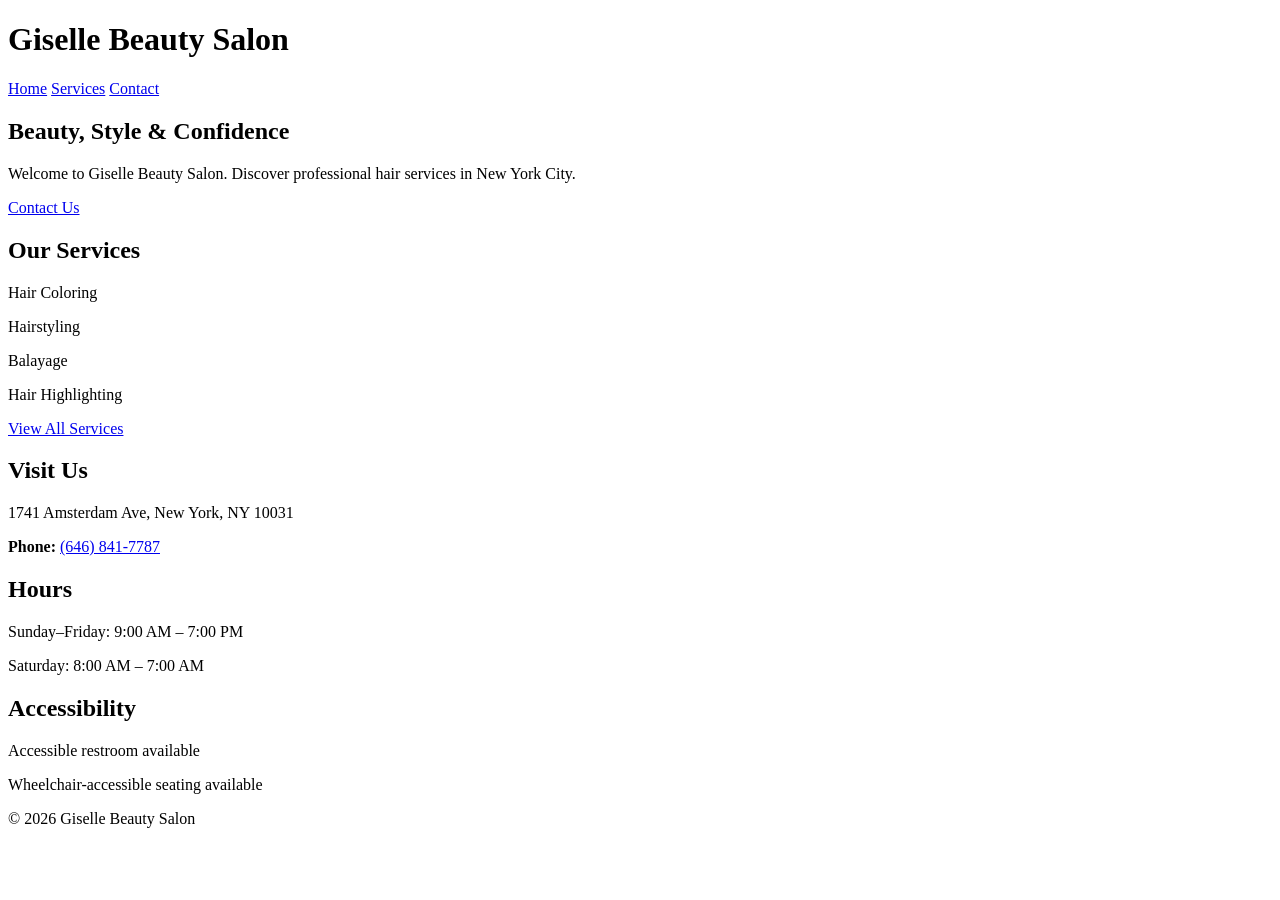
==== index.html @ 6350a42b "Add initial HTML structure for Giselle Beauty Salon" ====
<!DOCTYPE html>
<html lang="en">
<head>
  <meta charset="UTF-8">
  <meta name="viewport" content="width=device-width, initial-scale=1.0">
  <title>Giselle Beauty Salon | New York</title>
</head>

<body>

  <header>
    <h1>Giselle Beauty Salon</h1>

    <nav>
      <a href="index.html">Home</a>
      <a href="services.html">Services</a>
      <a href="contact.html">Contact</a>
    </nav>
  </header>

  <main>

    <section>
      <h2>Beauty, Style & Confidence</h2>
      <p>
        Welcome to Giselle Beauty Salon.
        Discover professional hair services in New York City.
      </p>

      <a href="contact.html">Contact Us</a>
    </section>

    <section>
      <h2>Our Services</h2>

      <p>Hair Coloring</p>
      <p>Hairstyling</p>
      <p>Balayage</p>
      <p>Hair Highlighting</p>

      <a href="services.html">View All Services</a>
    </section>

    <section>
      <h2>Visit Us</h2>

      <p>1741 Amsterdam Ave, New York, NY 10031</p>

      <p>
        <strong>Phone:</strong>
        <a href="tel:+16468417787">(646) 841-7787</a>
      </p>
    </section>

    <section>
      <h2>Hours</h2>

      <p>Sunday–Friday: 9:00 AM – 7:00 PM</p>
      <p>Saturday: 8:00 AM – 7:00 AM</p>
    </section>

    <section>
      <h2>Accessibility</h2>

      <p>Accessible restroom available</p>
      <p>Wheelchair-accessible seating available</p>
    </section>

  </main>

  <footer>
    <p>© 2026 Giselle Beauty Salon</p>
  </footer>

</body>
</html>
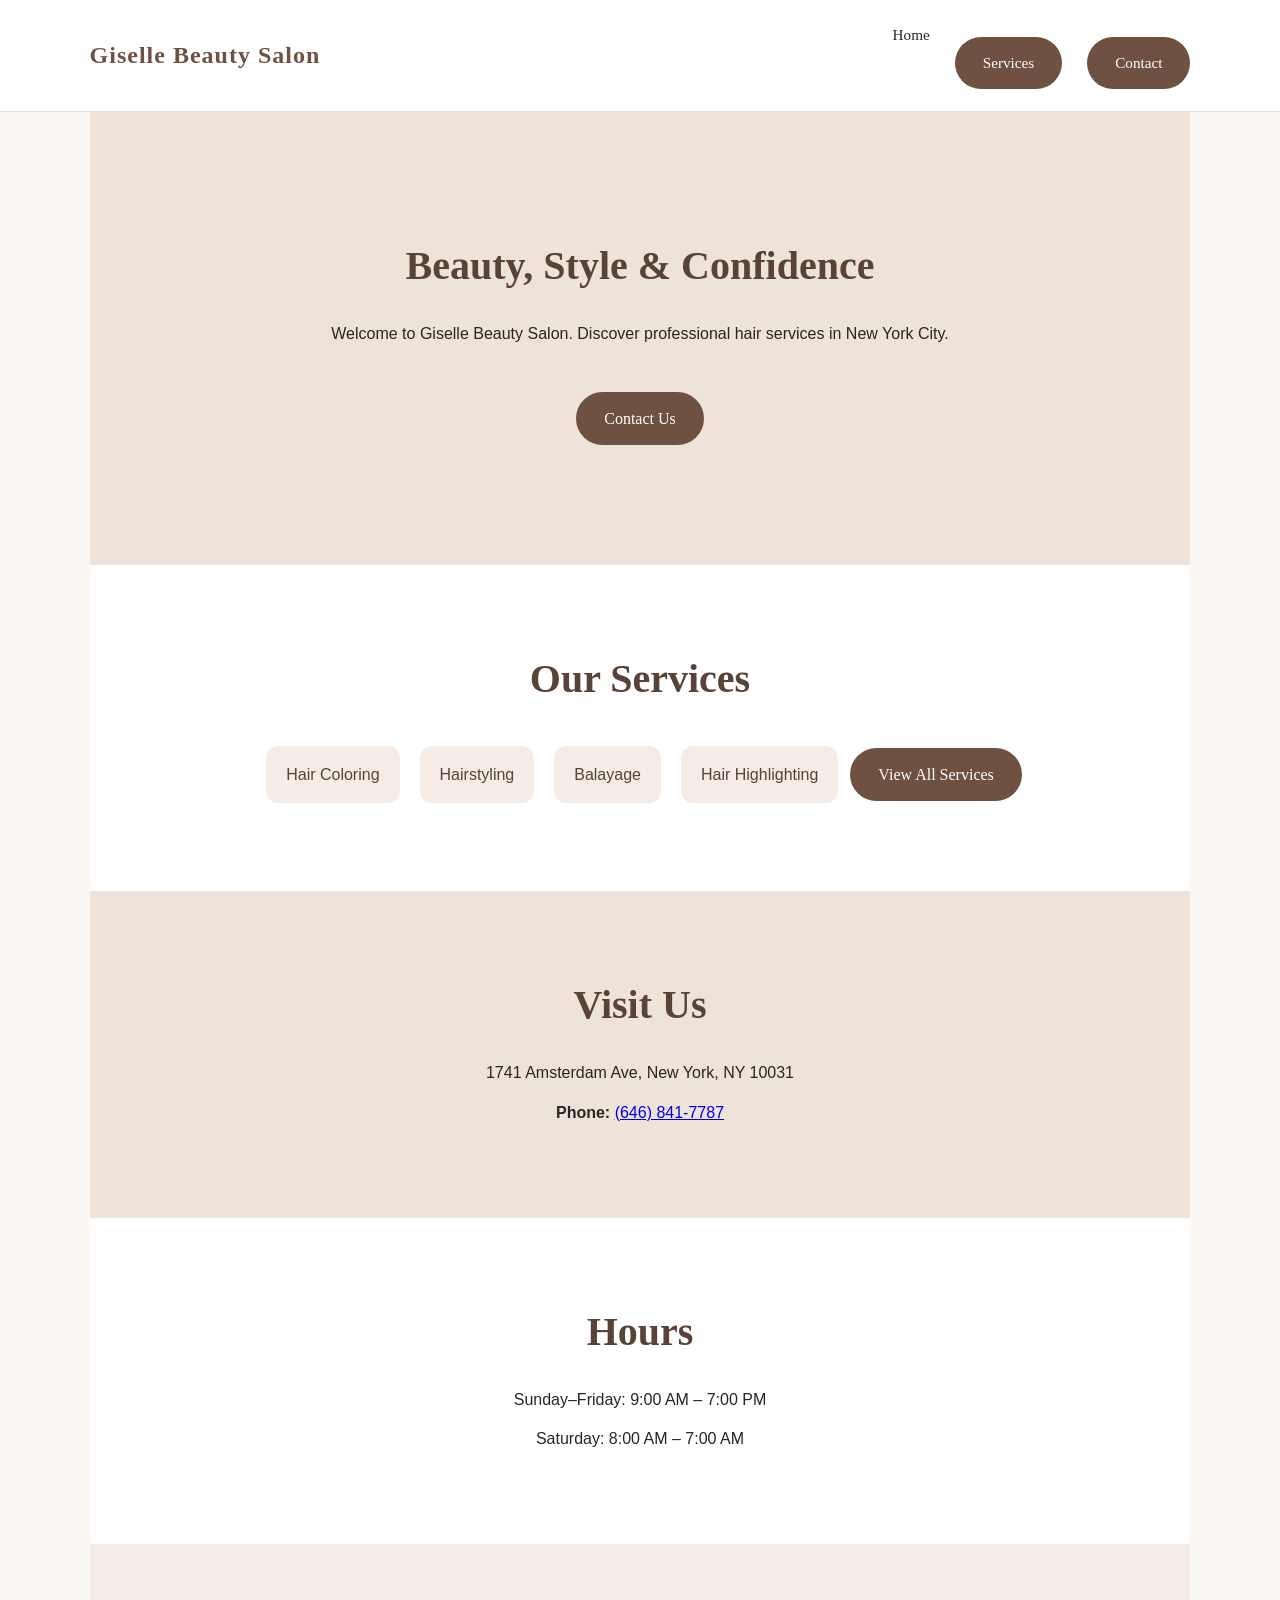
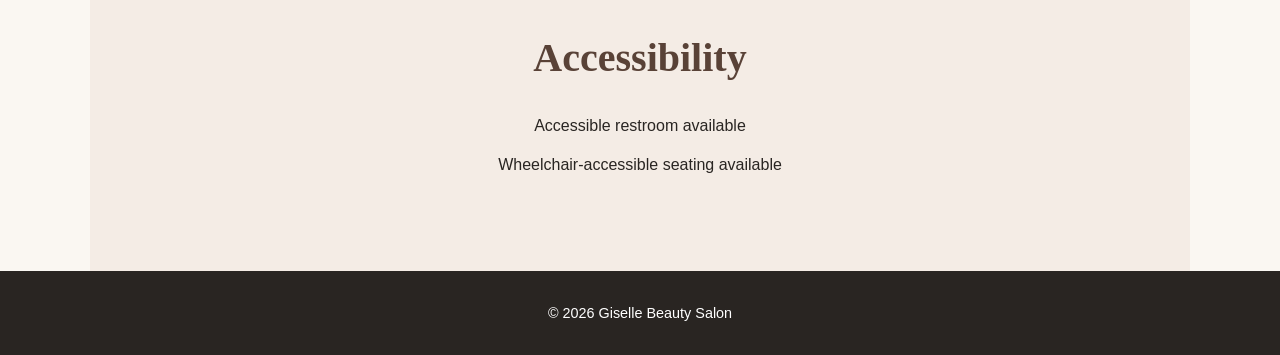
==== commit 0afa1044: "Add stylesheet link to index.html" ====
--- a/index.html
+++ b/index.html
@@ -4,6 +4,7 @@
   <meta charset="UTF-8">
   <meta name="viewport" content="width=device-width, initial-scale=1.0">
   <title>Giselle Beauty Salon | New York</title>
+  <link rel="stylesheet" href="style.css">
 </head>
 
 <body>
--- a/style.css
+++ b/style.css
@@ -0,0 +1,178 @@
+/* Giselle Beauty Salon - Main Design */
+
+* {
+  margin: 0;
+  padding: 0;
+  box-sizing: border-box;
+}
+
+html {
+  scroll-behavior: smooth;
+}
+
+body {
+  font-family: Georgia, "Times New Roman", serif;
+  background: #faf7f2;
+  color: #292522;
+  line-height: 1.7;
+}
+
+header {
+  background: #ffffff;
+  padding: 22px 7%;
+  display: flex;
+  justify-content: space-between;
+  align-items: center;
+  border-bottom: 1px solid #e8ded4;
+  position: sticky;
+  top: 0;
+  z-index: 100;
+}
+
+header h1 {
+  font-size: 1.5rem;
+  letter-spacing: 1px;
+  color: #6f5142;
+}
+
+nav {
+  display: flex;
+  gap: 25px;
+}
+
+nav a {
+  text-decoration: none;
+  color: #292522;
+  font-size: 0.95rem;
+  transition: 0.3s;
+}
+
+nav a:hover {
+  color: #9a6f52;
+}
+
+main {
+  max-width: 1100px;
+  margin: auto;
+}
+
+main section {
+  padding: 80px 7%;
+  text-align: center;
+}
+
+main section:first-child {
+  padding: 120px 7%;
+  background: #eee3d8;
+}
+
+h2 {
+  font-size: 2.5rem;
+  margin-bottom: 20px;
+  color: #594237;
+}
+
+p {
+  font-family: Arial, sans-serif;
+  font-size: 1rem;
+  margin-bottom: 12px;
+}
+
+section:first-child p {
+  max-width: 650px;
+  margin: 0 auto 30px;
+}
+
+a[href="contact.html"],
+a[href="services.html"] {
+  display: inline-block;
+  margin-top: 15px;
+  padding: 13px 28px;
+  background: #6f5142;
+  color: #ffffff;
+  text-decoration: none;
+  border-radius: 30px;
+  transition: 0.3s;
+}
+
+a[href="contact.html"]:hover,
+a[href="services.html"]:hover {
+  background: #9a6f52;
+  transform: translateY(-2px);
+}
+
+main section:nth-child(2) {
+  background: #ffffff;
+}
+
+main section:nth-child(2) p {
+  display: inline-block;
+  margin: 8px;
+  padding: 15px 20px;
+  background: #f4ece5;
+  border-radius: 12px;
+  color: #594237;
+}
+
+main section:nth-child(3) {
+  background: #eee3d8;
+}
+
+main section:nth-child(4) {
+  background: #ffffff;
+}
+
+main section:nth-child(5) {
+  background: #f4ece5;
+}
+
+footer {
+  background: #292522;
+  color: #ffffff;
+  text-align: center;
+  padding: 30px 7%;
+}
+
+footer p {
+  margin: 0;
+  font-size: 0.9rem;
+}
+
+/* Mobile phone design */
+
+@media (max-width: 700px) {
+
+  header {
+    flex-direction: column;
+    gap: 15px;
+    padding: 18px 5%;
+  }
+
+  header h1 {
+    font-size: 1.3rem;
+  }
+
+  nav {
+    gap: 15px;
+  }
+
+  nav a {
+    font-size: 0.85rem;
+  }
+
+  main section {
+    padding: 60px 6%;
+  }
+
+  main section:first-child {
+    padding: 90px 6%;
+  }
+
+  h2 {
+    font-size: 2rem;
+  }
+
+  p {
+    font-size: 0.95rem;
+  }
+}
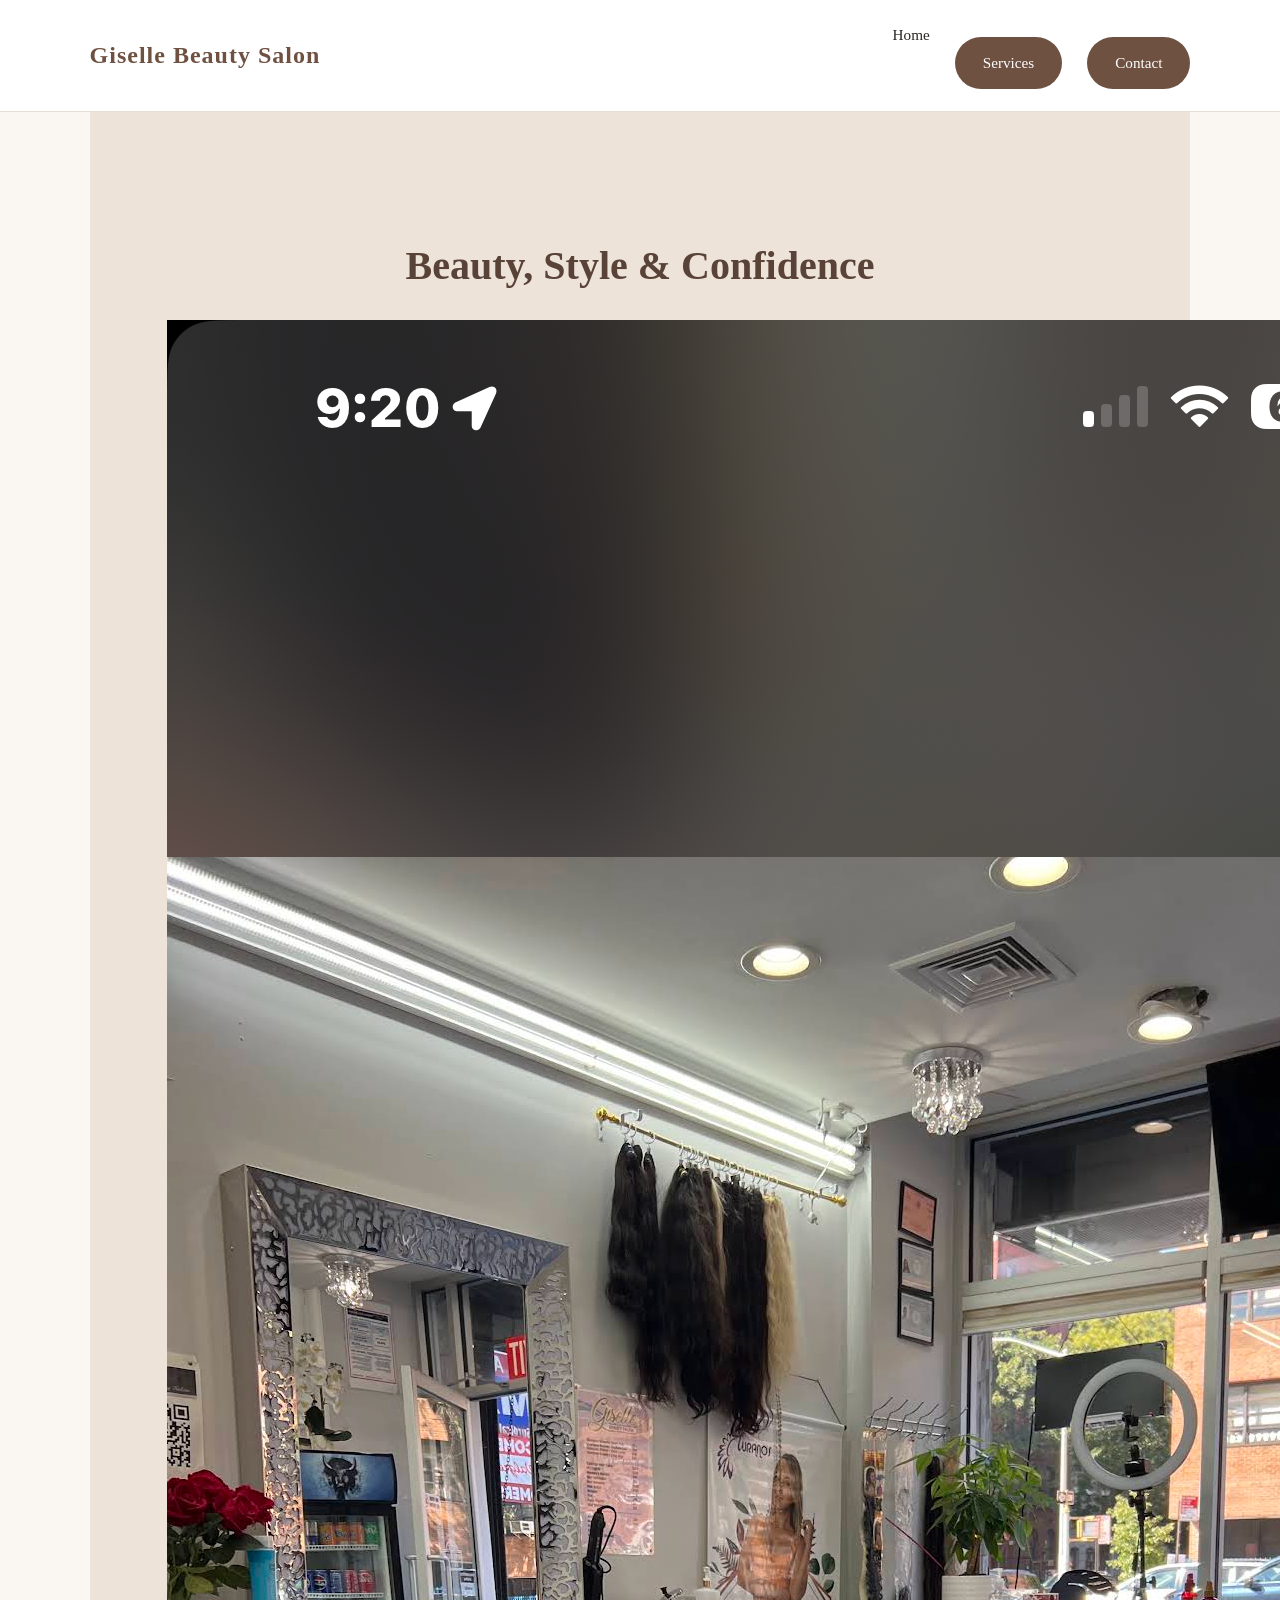
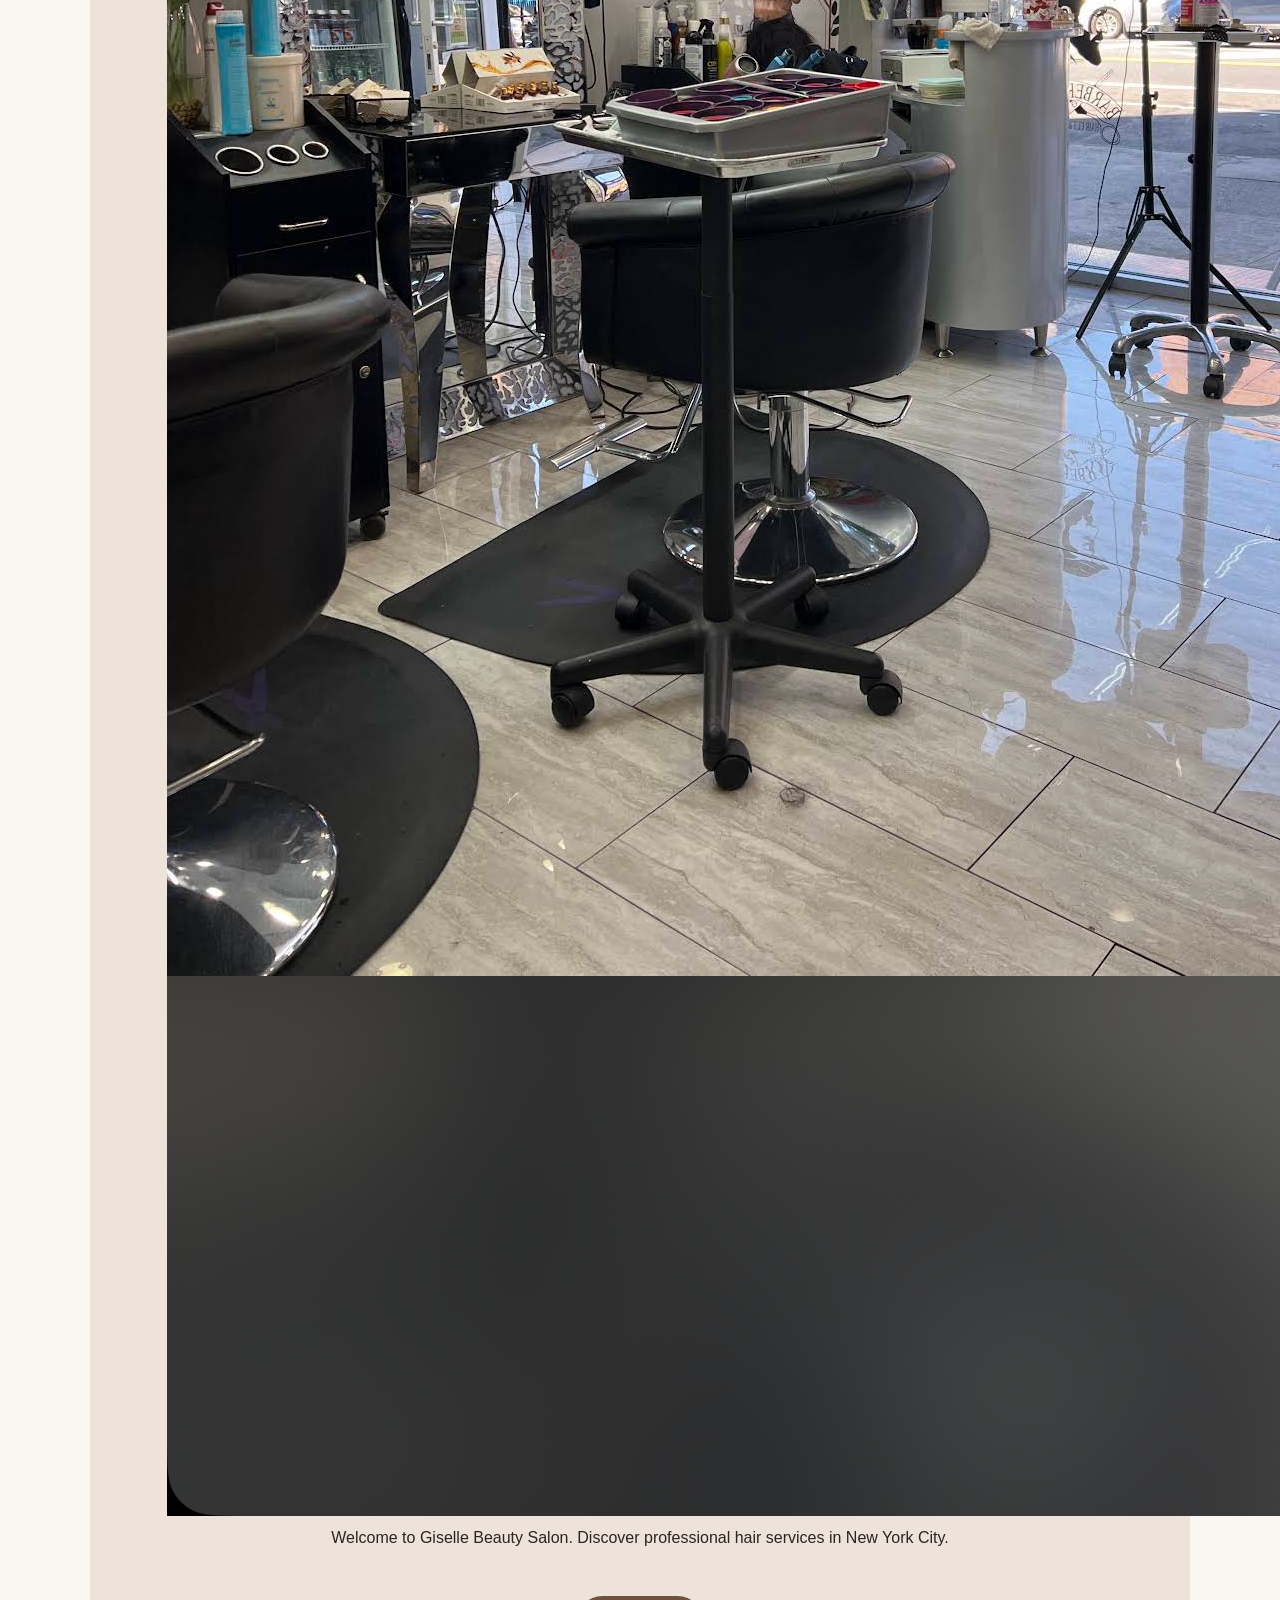
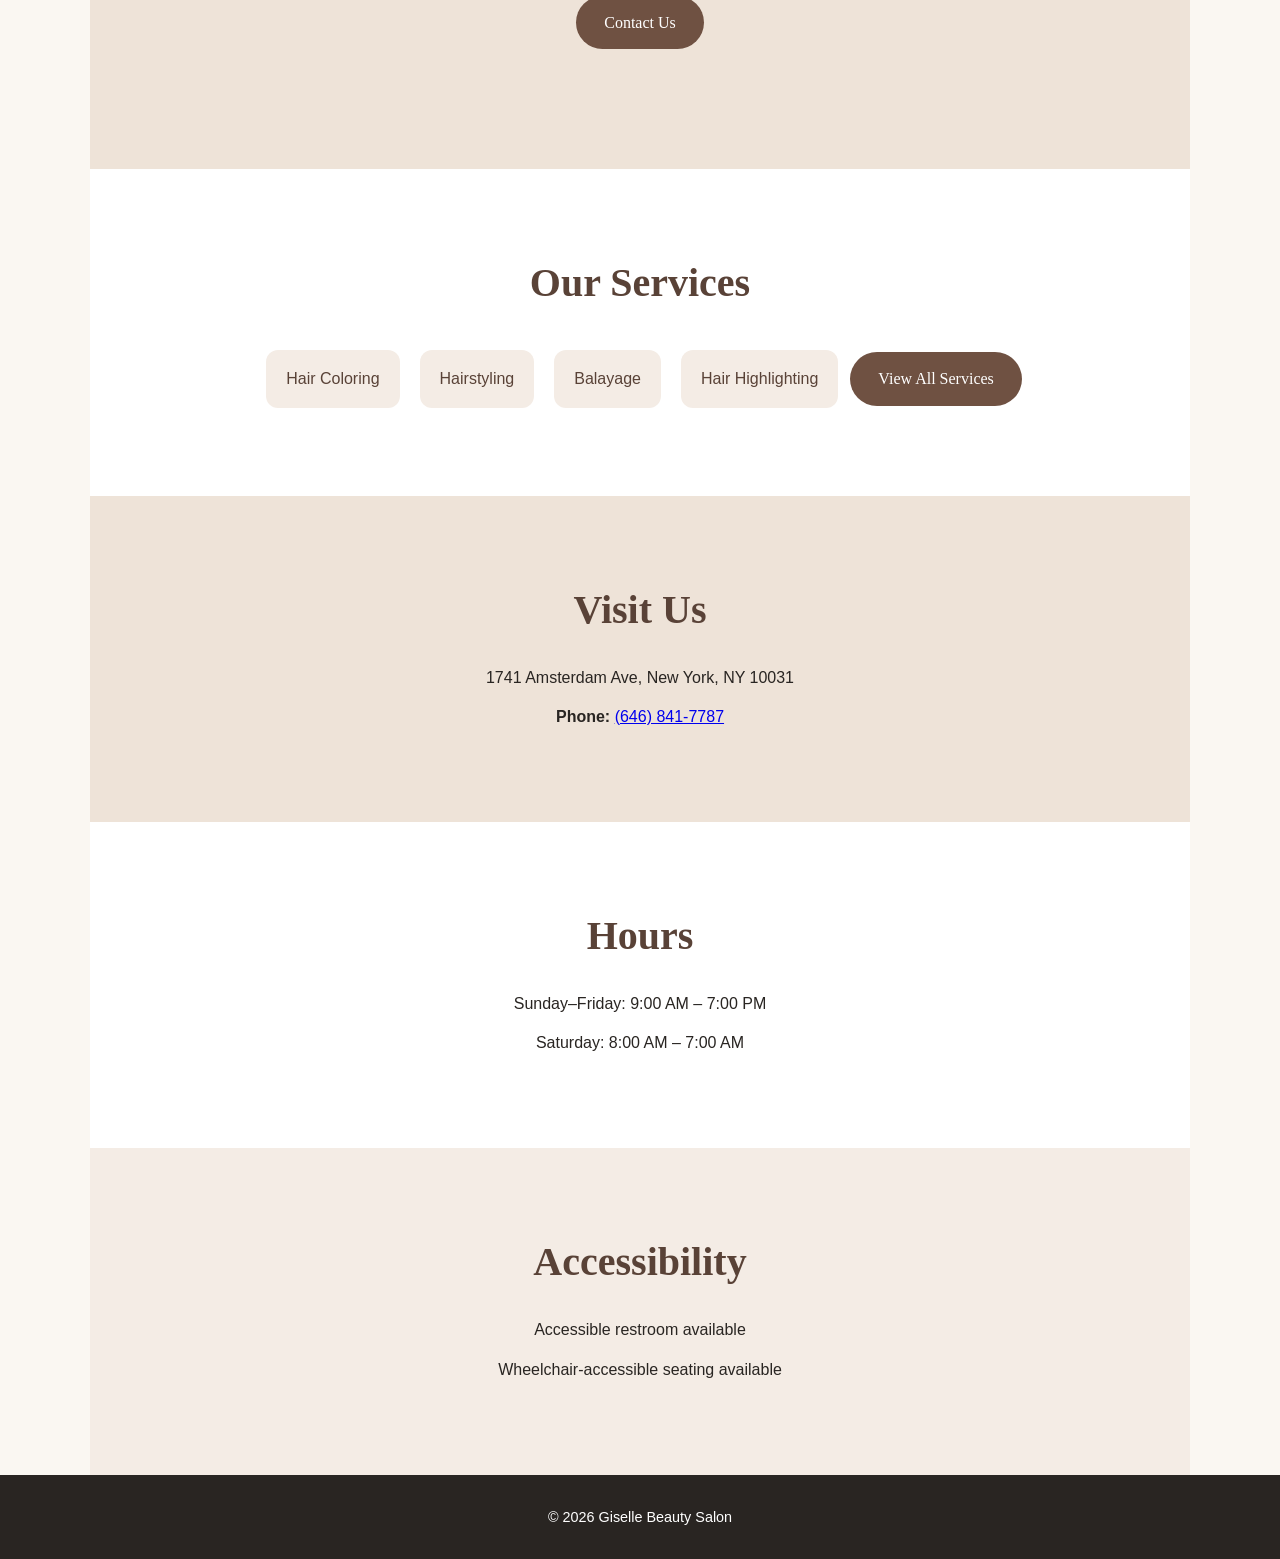
==== commit 6be40c3f: "Update index.html" ====
--- a/index.html
+++ b/index.html
@@ -23,6 +23,7 @@
 
     <section>
       <h2>Beauty, Style & Confidence</h2>
+      <img src="IMG_7298.png" alt="Giselle Beauty Salon">
       <p>
         Welcome to Giselle Beauty Salon.
         Discover professional hair services in New York City.
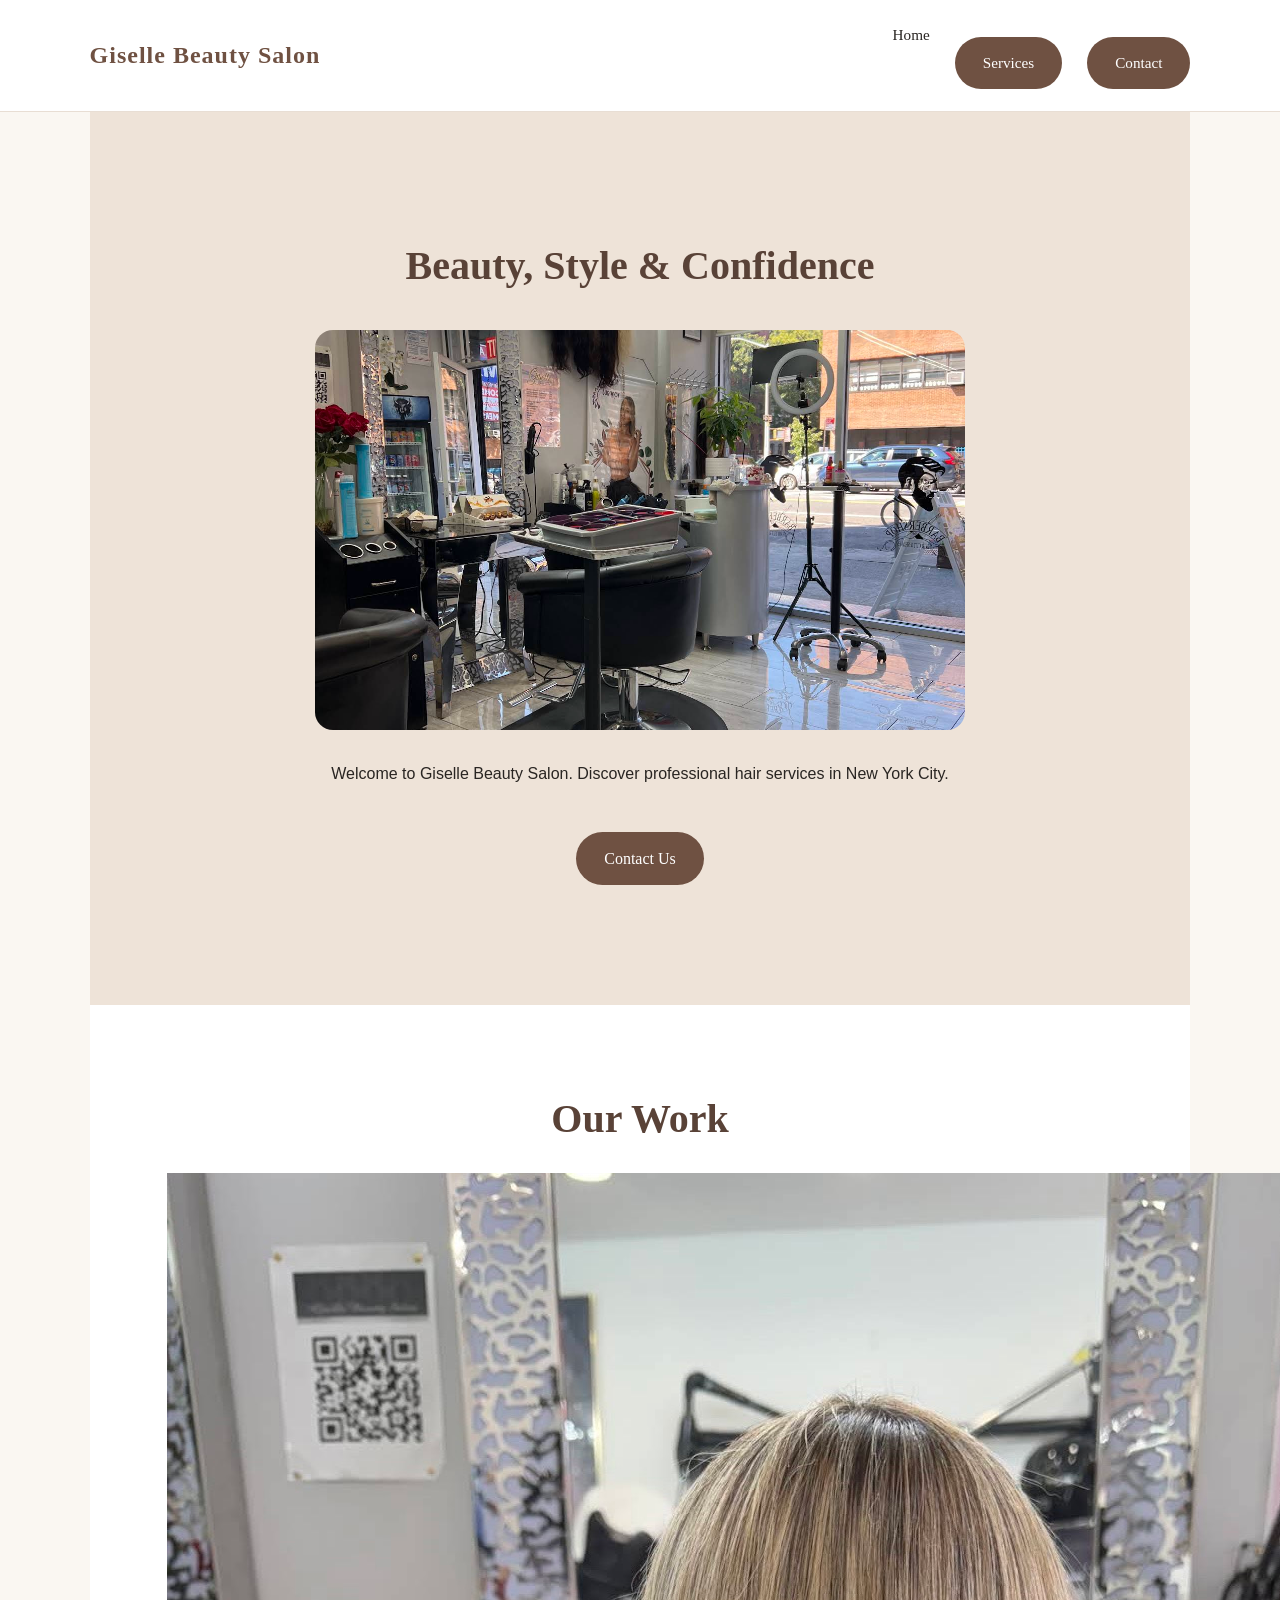
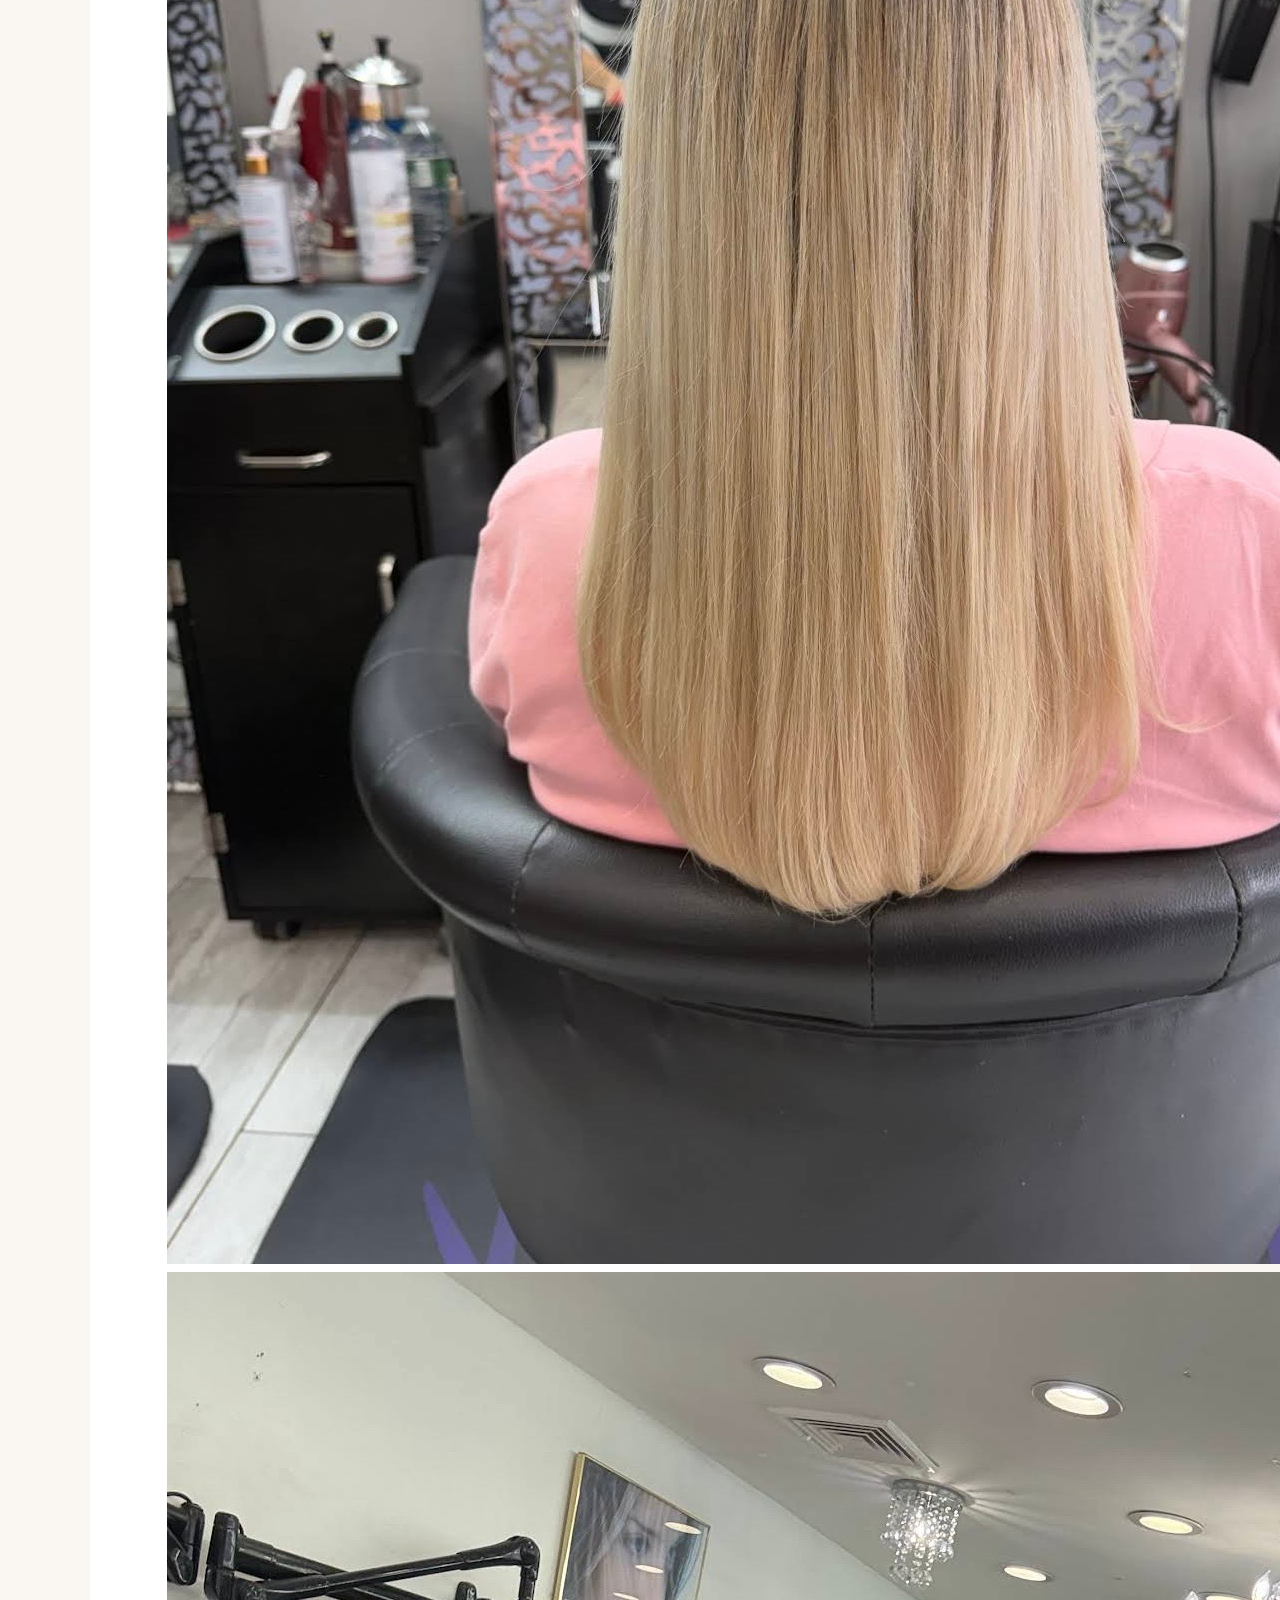
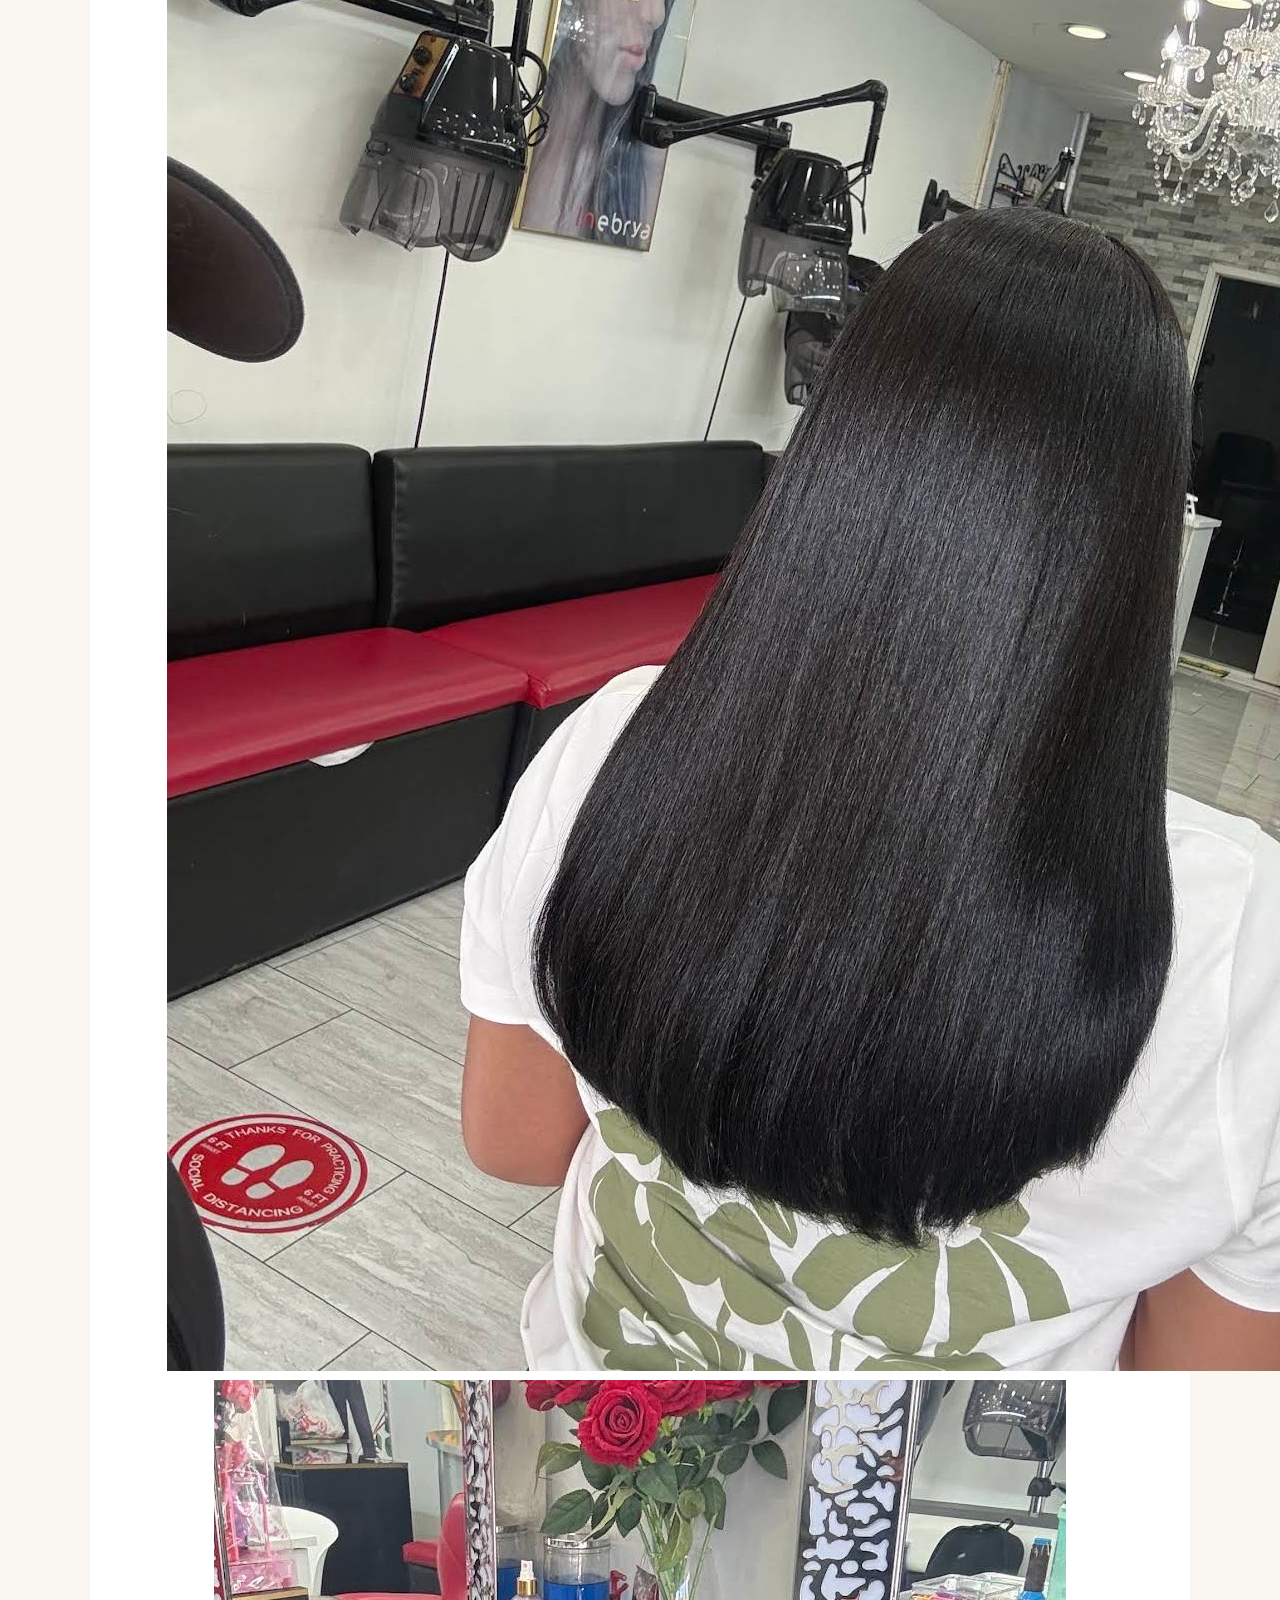
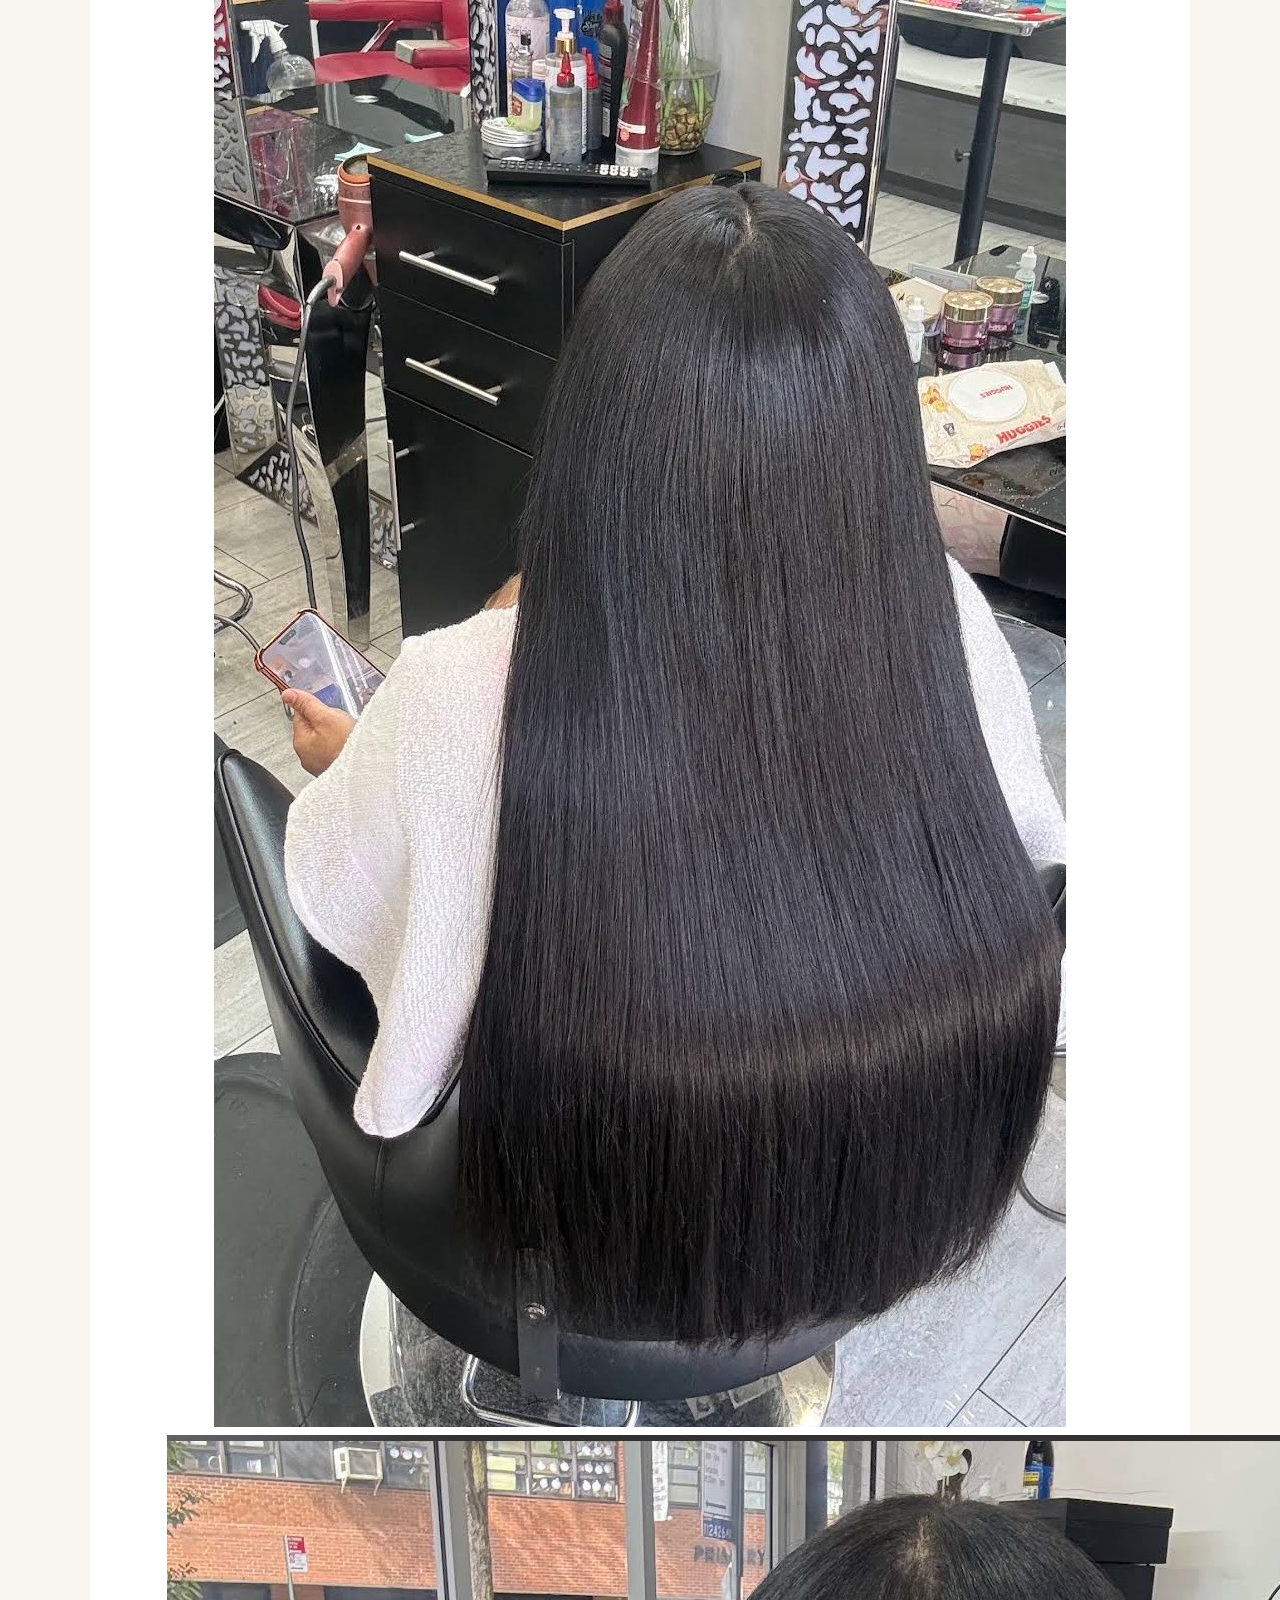
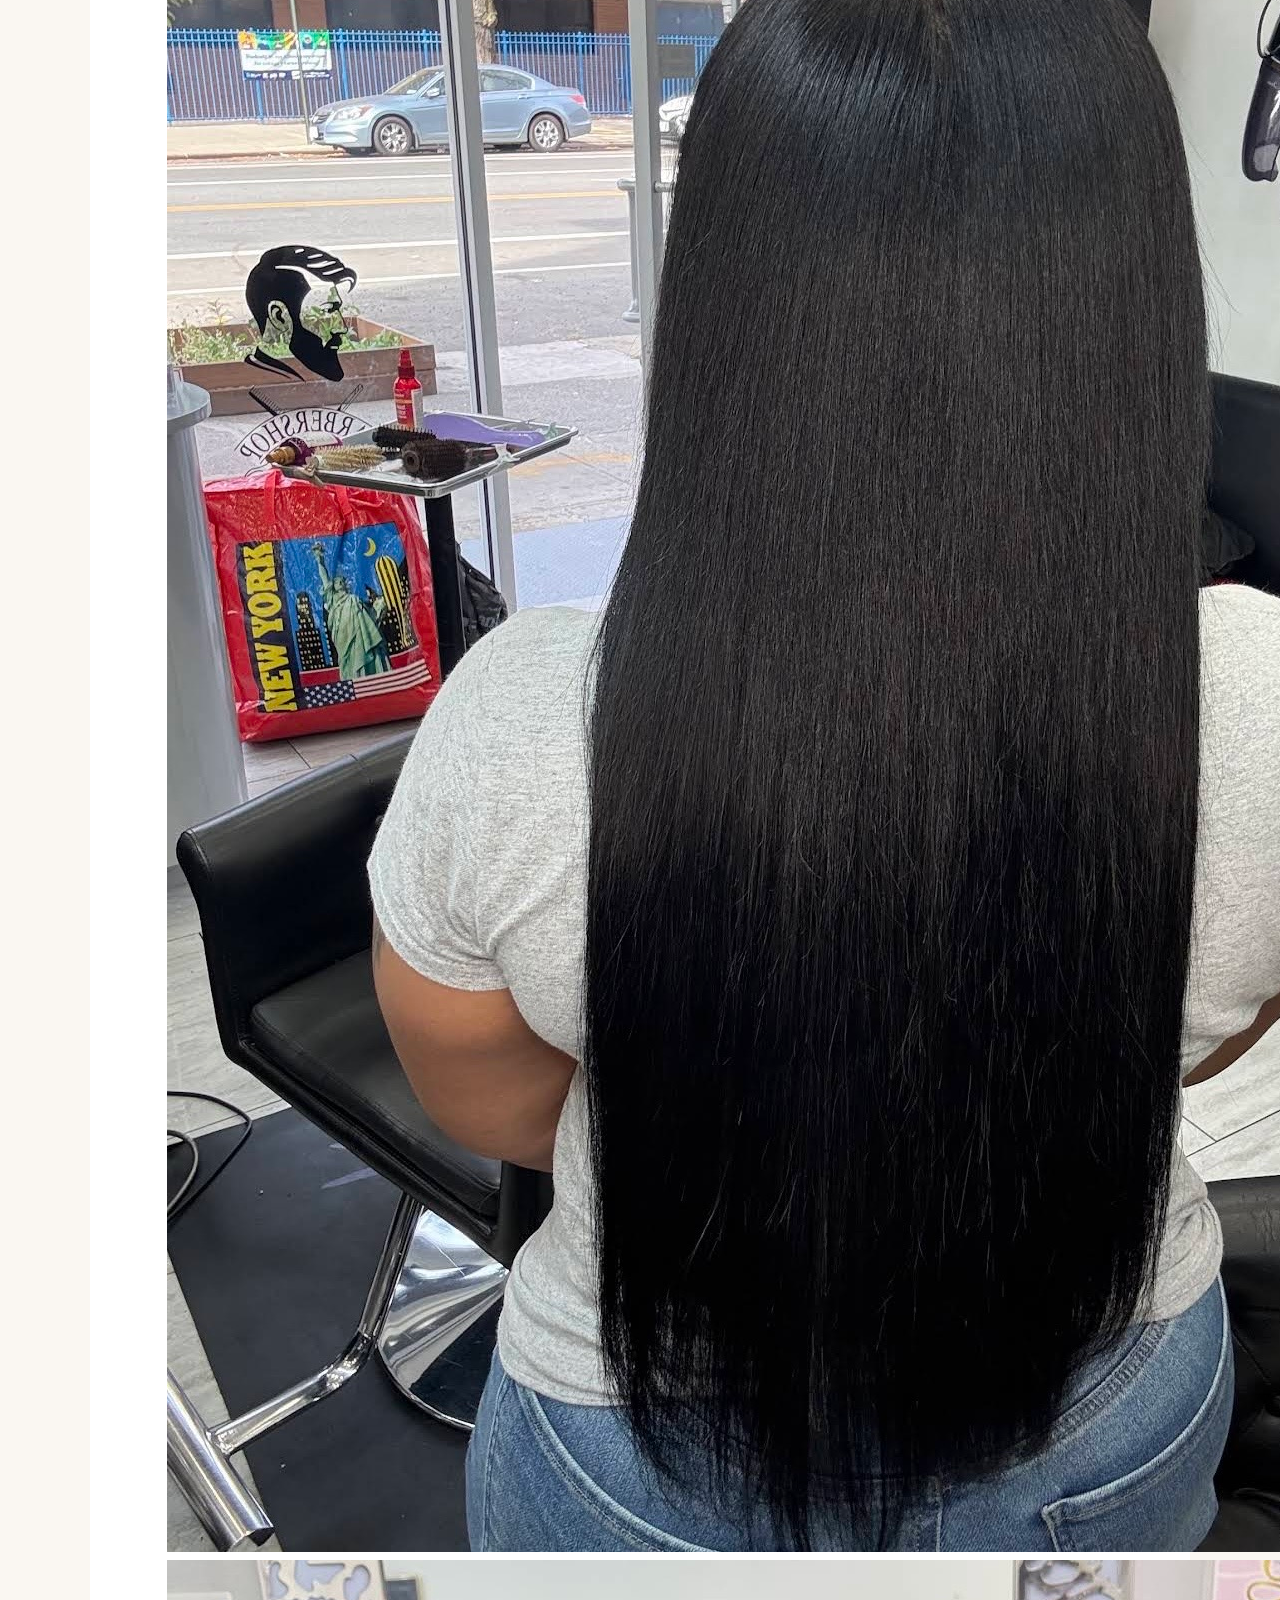
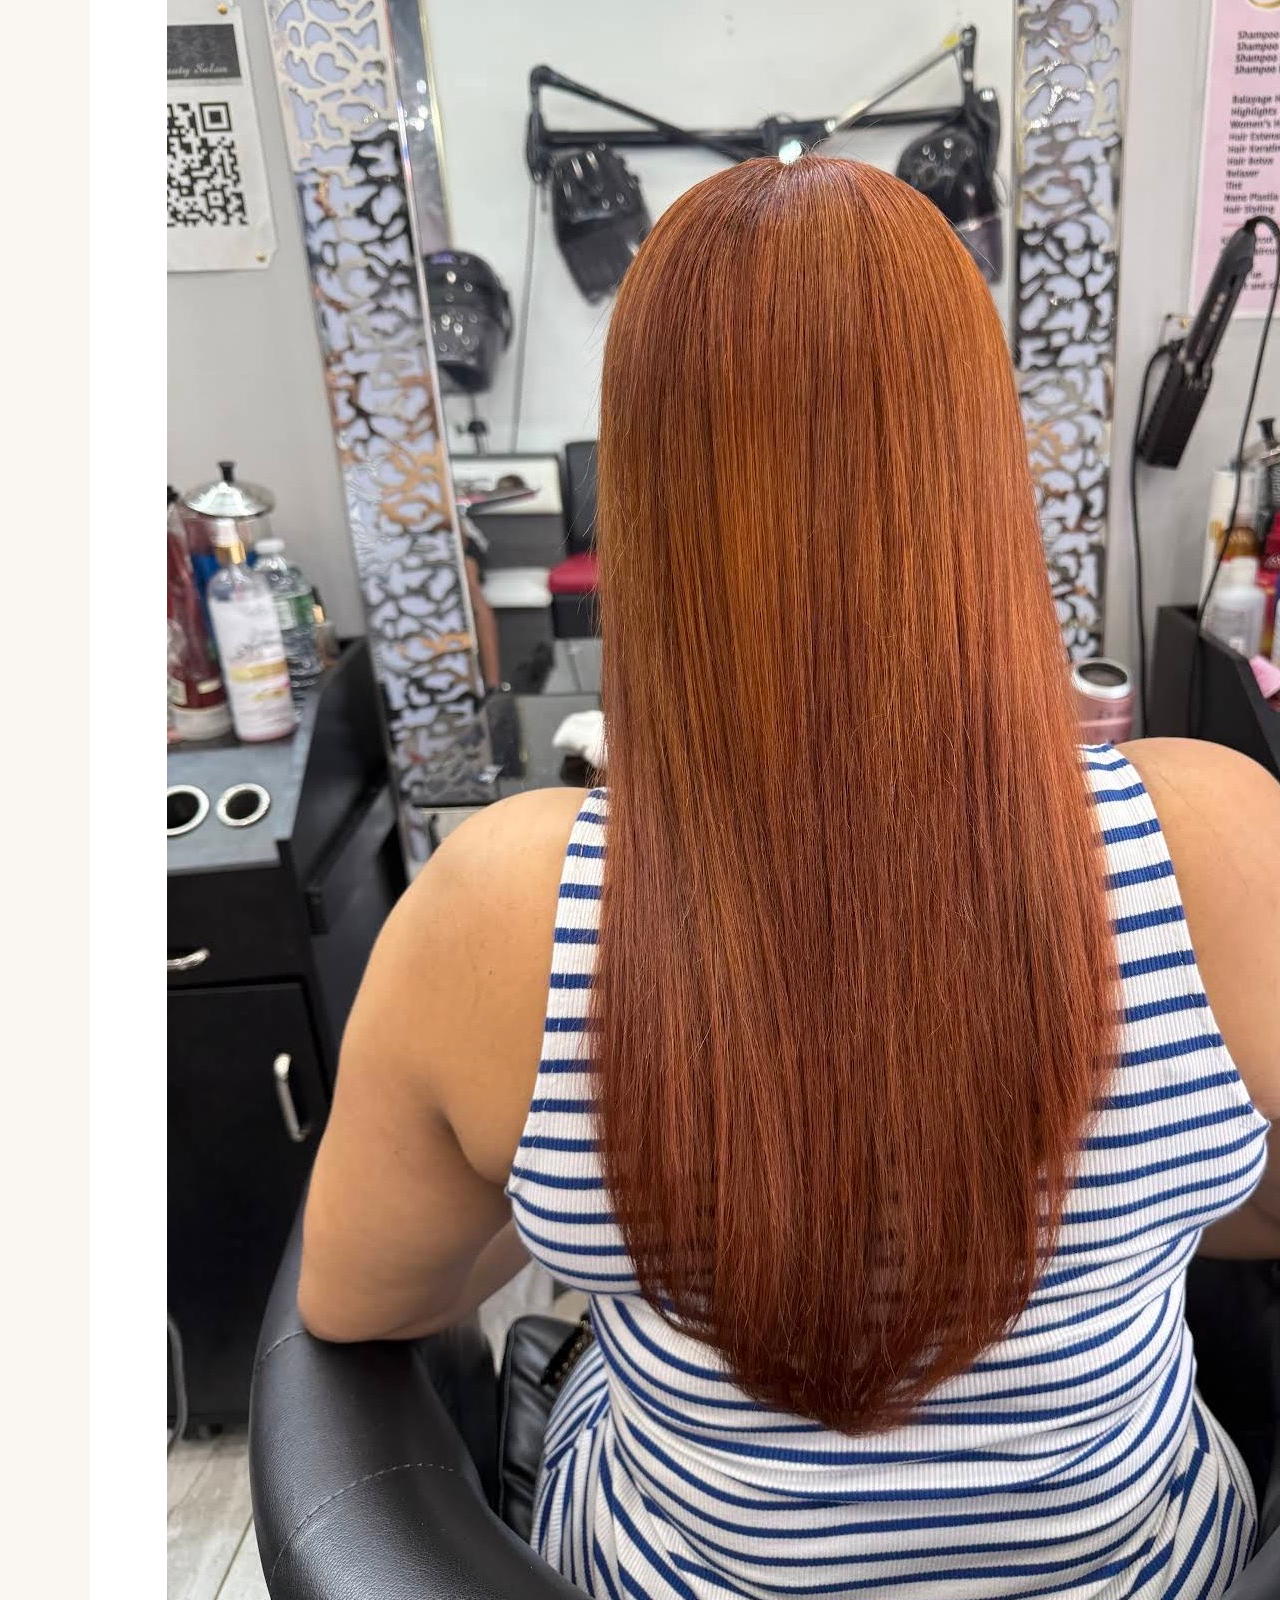
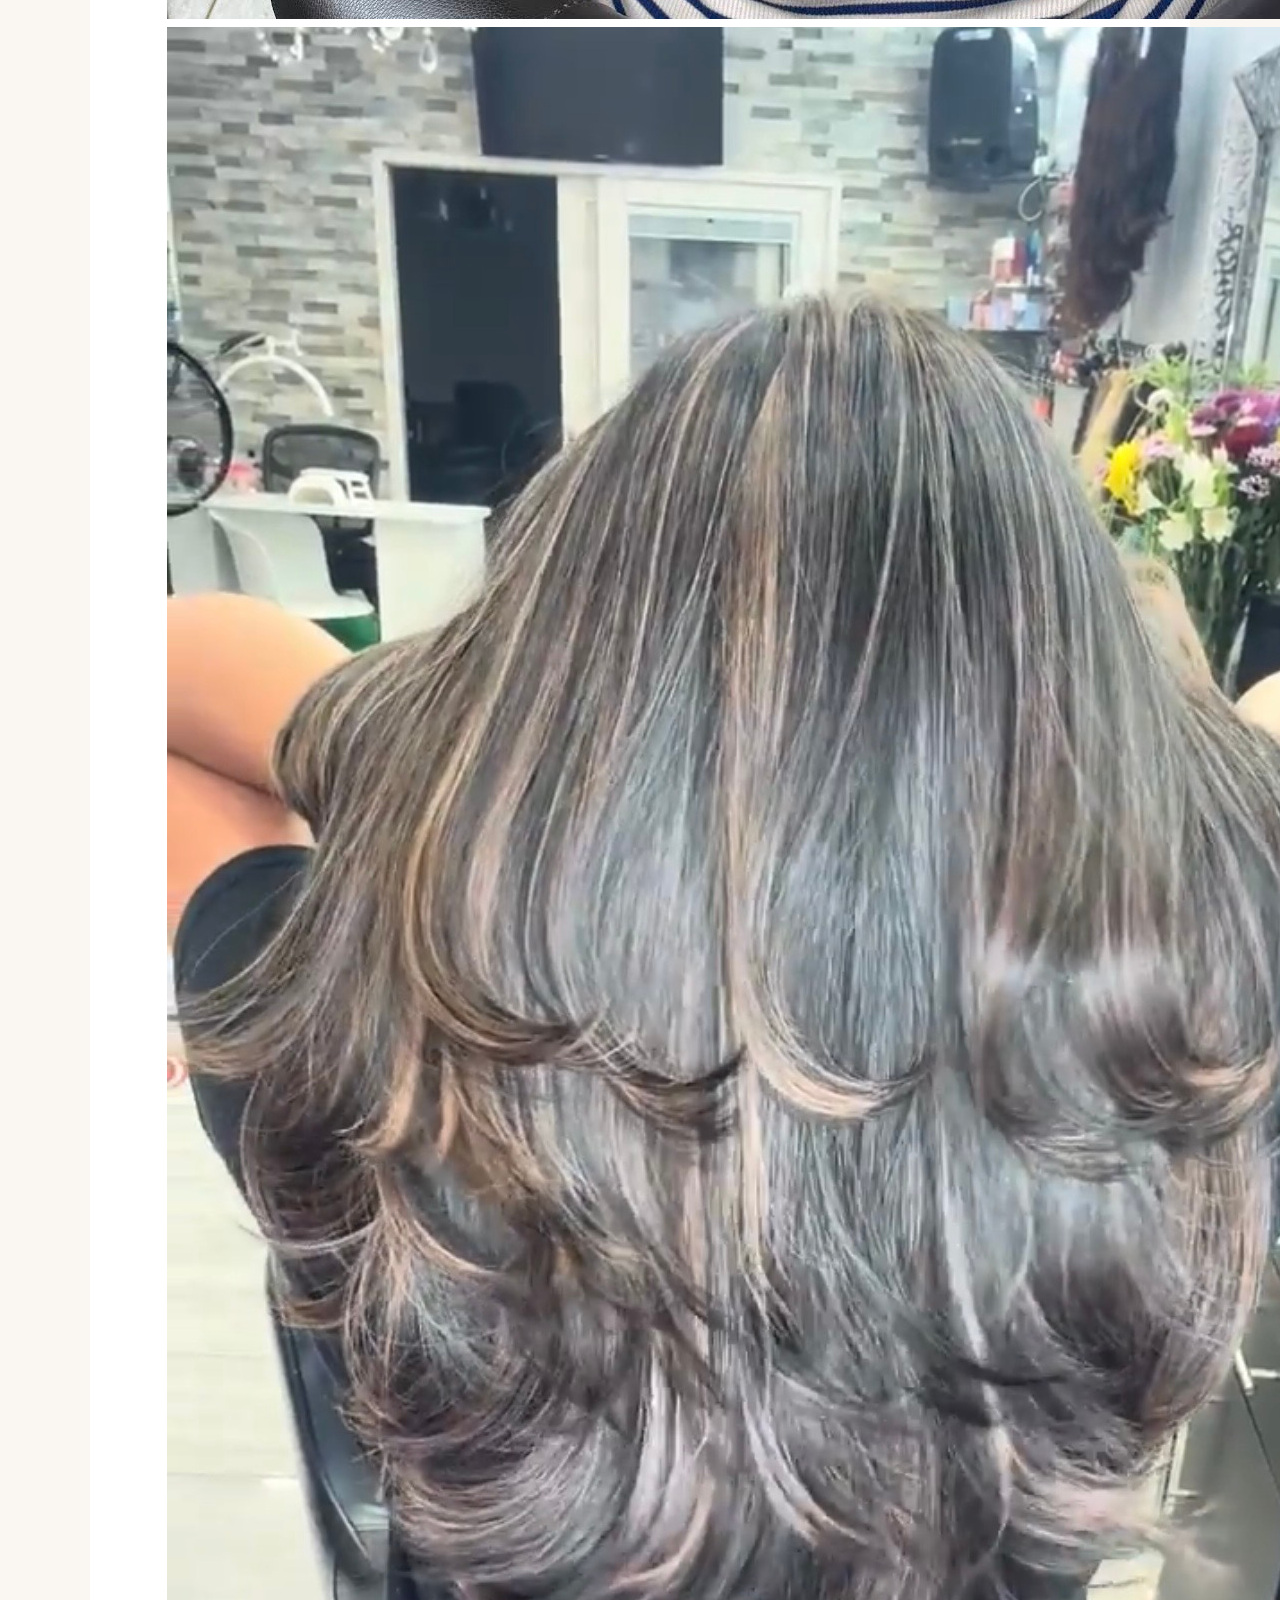
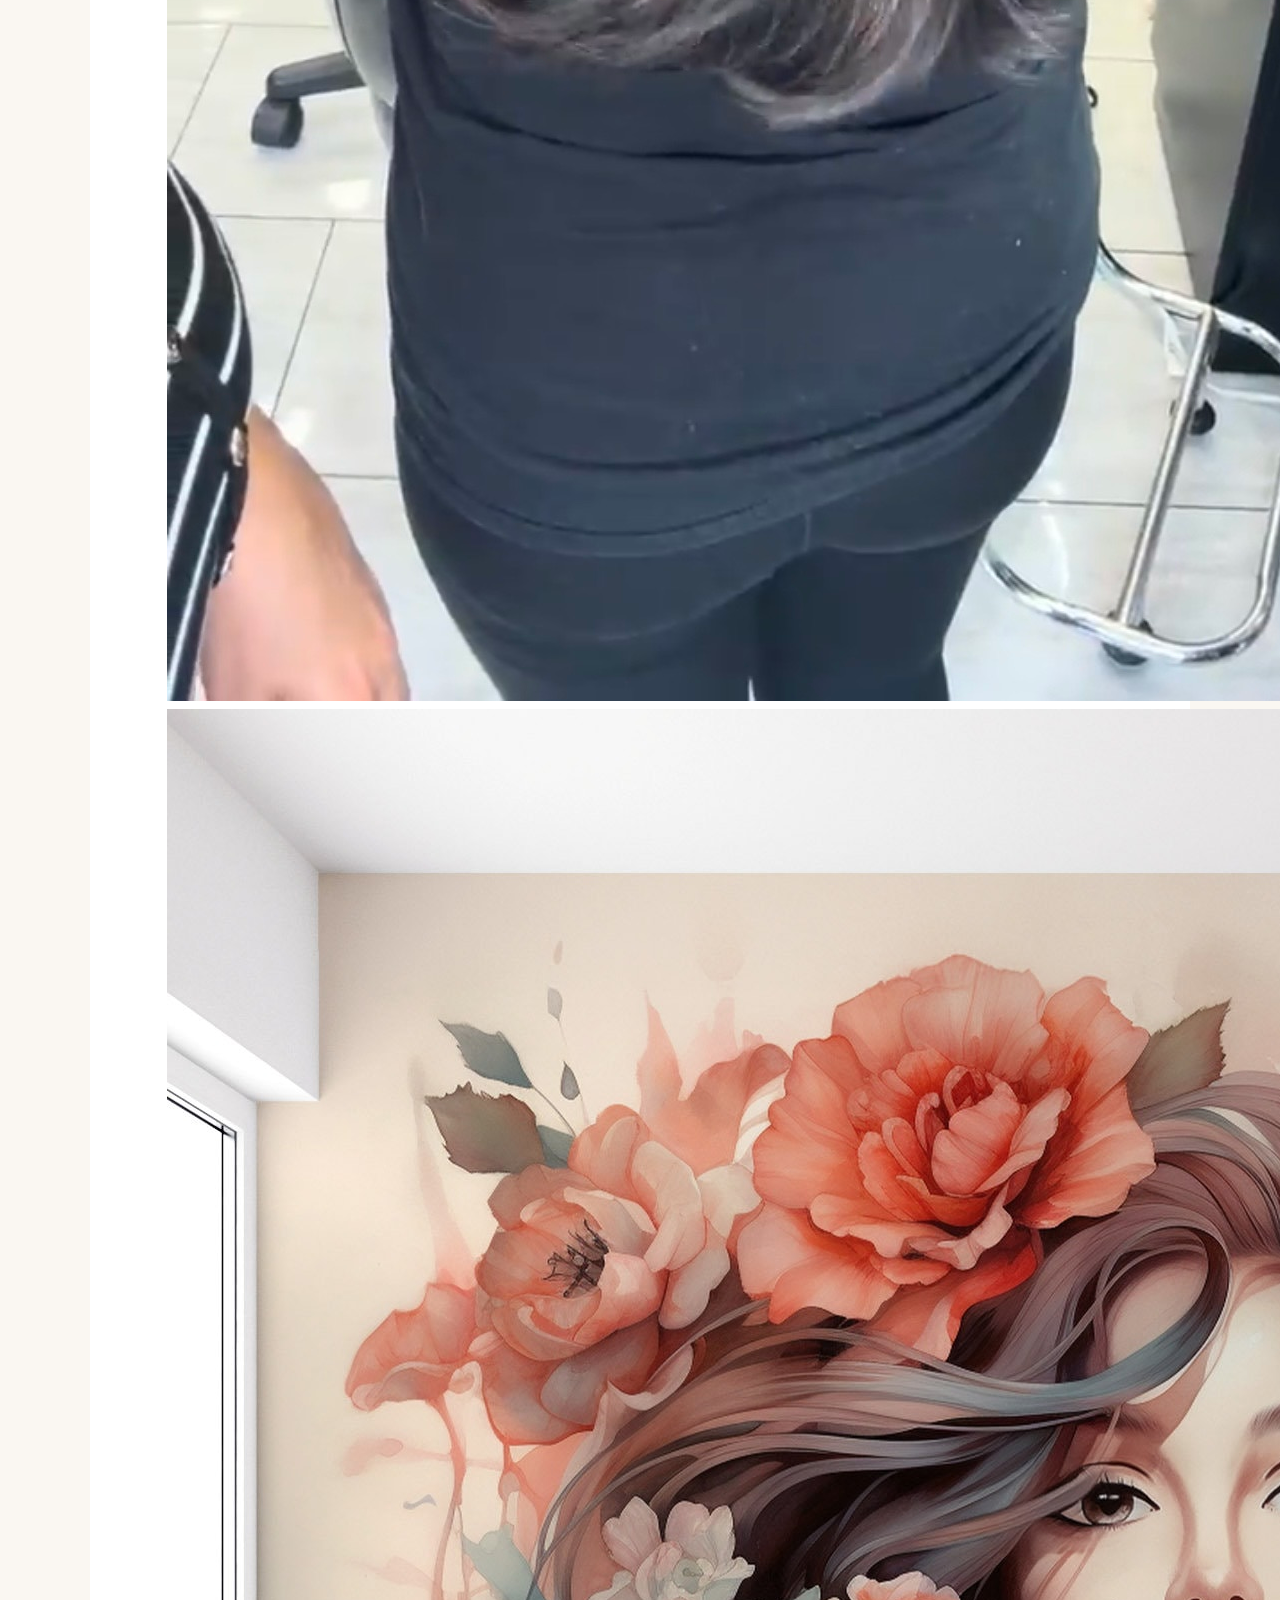
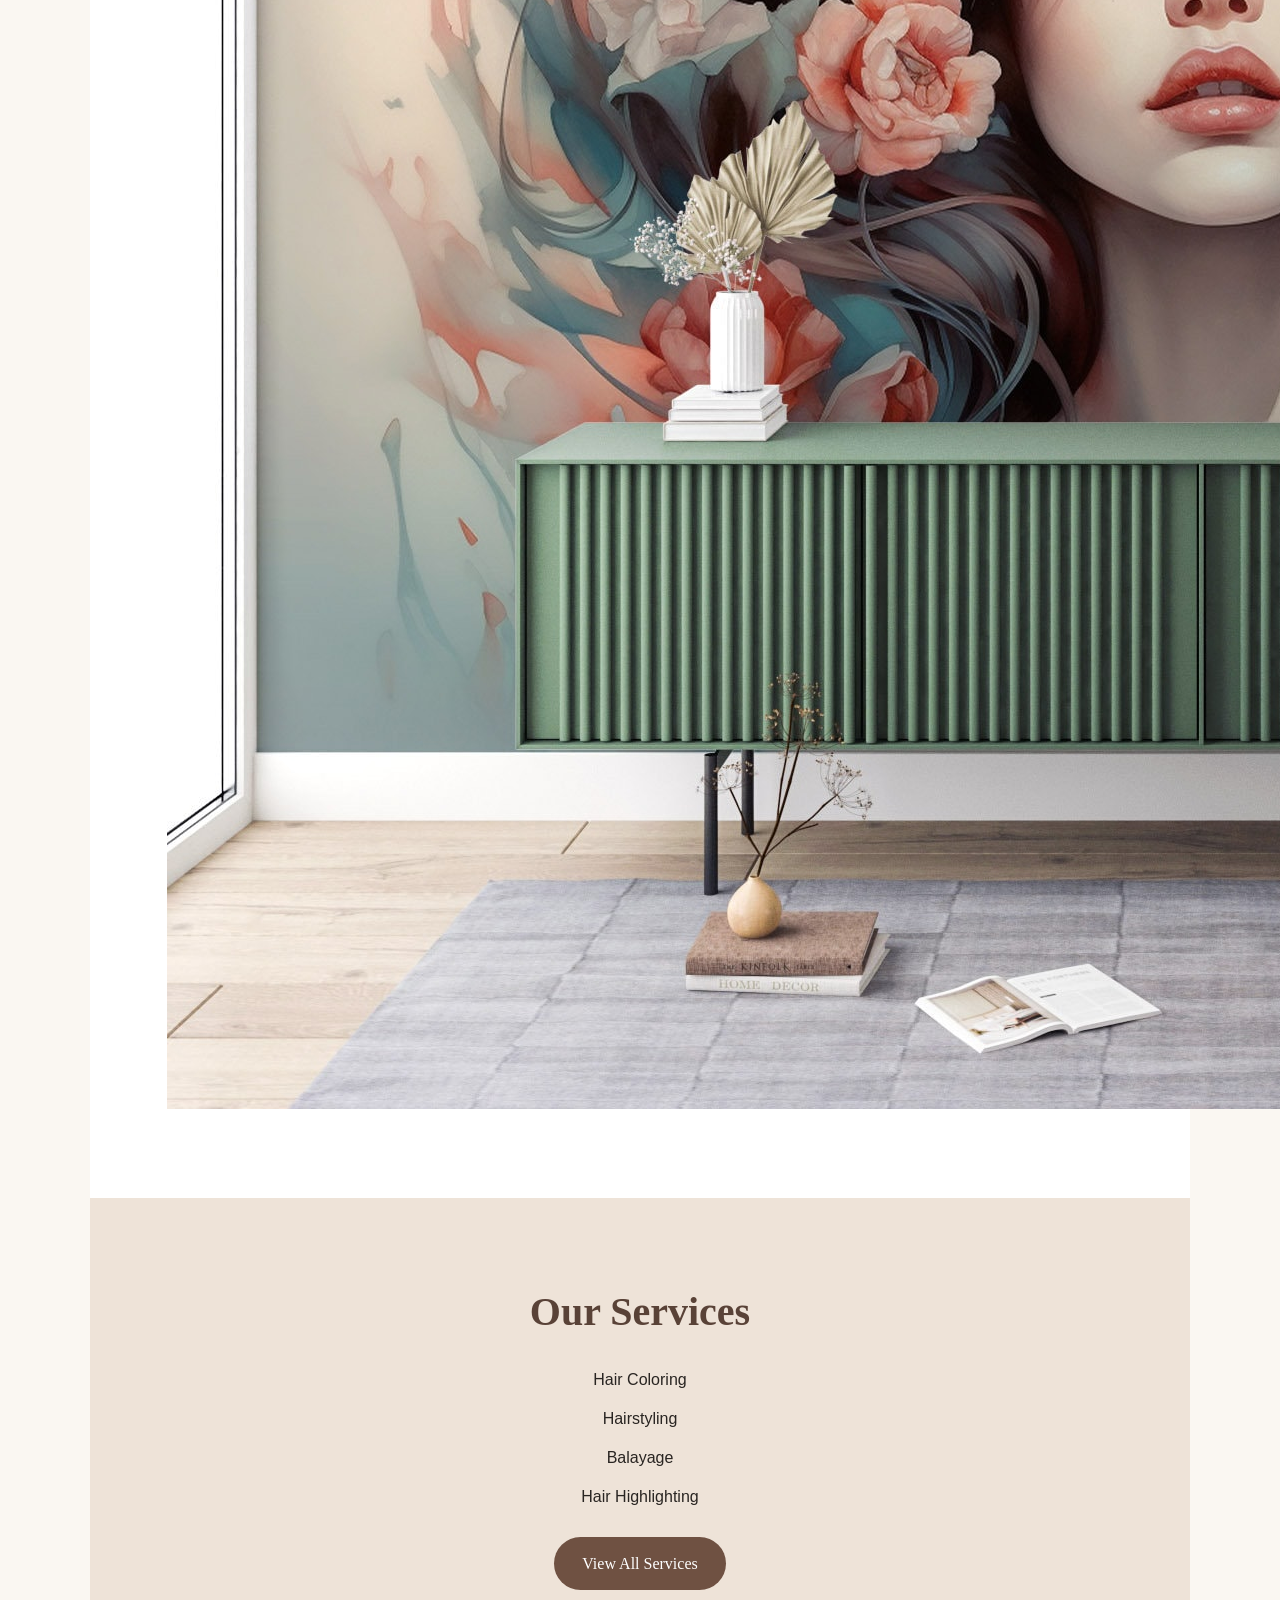
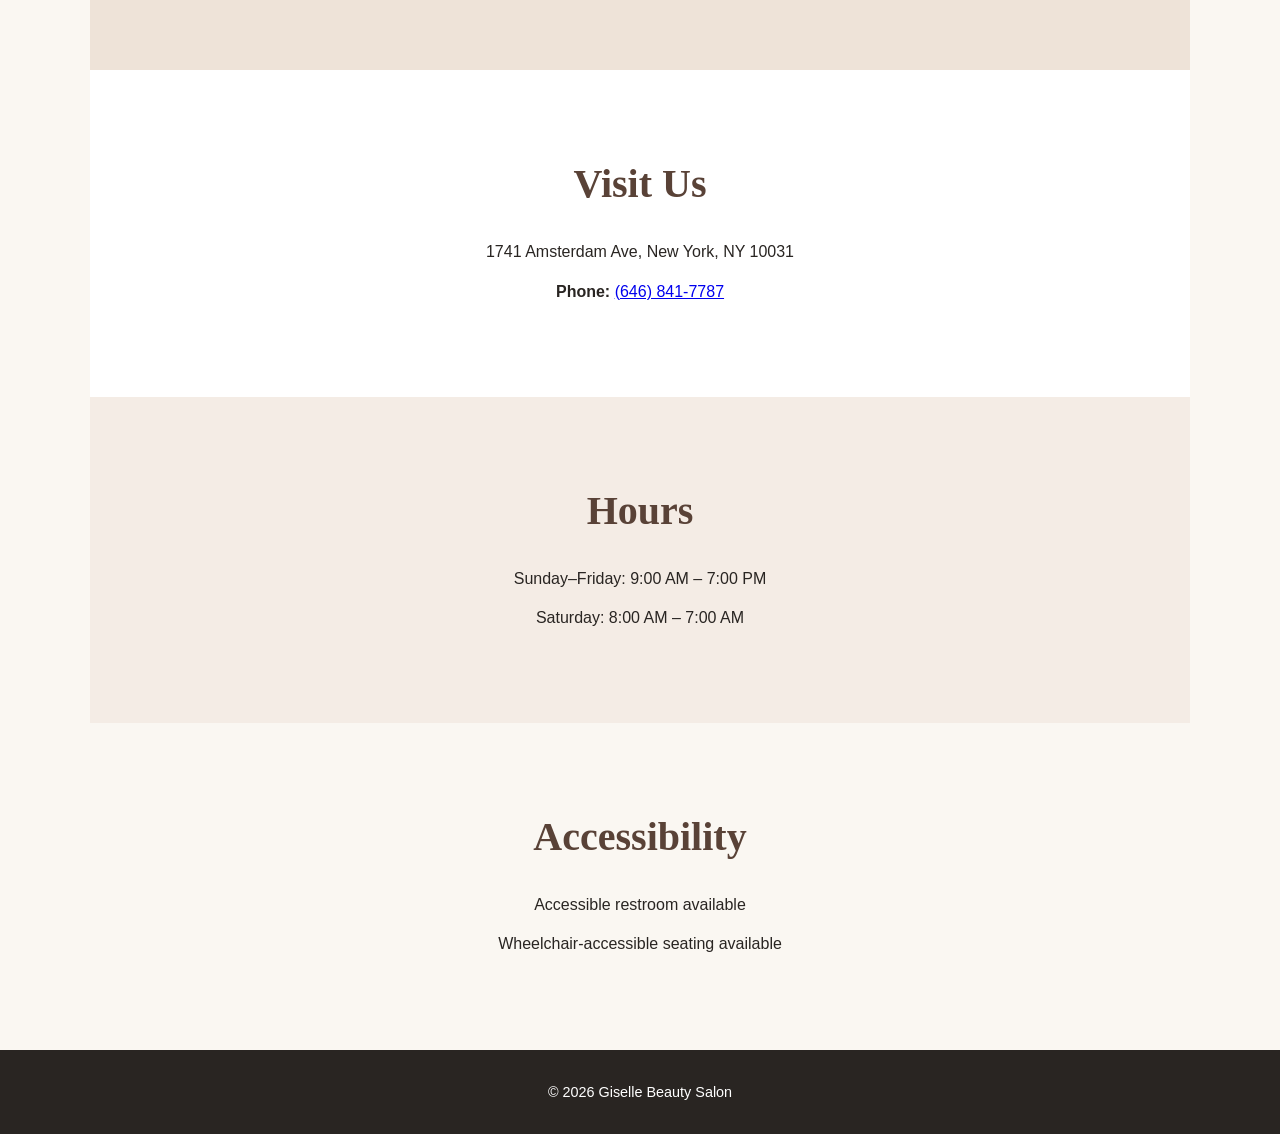
==== commit c26e6b54: "Update index.html" ====
--- a/index.html
+++ b/index.html
@@ -31,6 +31,19 @@
 
       <a href="contact.html">Contact Us</a>
     </section>
+    <section>
+  <h2>Our Work</h2>
+
+  <div class="gallery">
+    <img src="IMG_7299.jpeg" alt="Giselle Beauty Salon">
+    <img src="IMG_7300.jpeg" alt="Giselle Beauty Salon">
+    <img src="IMG_7301.jpeg" alt="Giselle Beauty Salon">
+    <img src="IMG_7302.jpeg" alt="Giselle Beauty Salon">
+    <img src="IMG_7303.jpeg" alt="Giselle Beauty Salon">
+    <img src="IMG_7304.jpeg" alt="Giselle Beauty Salon">
+    <img src="IMG_7305.jpeg" alt="Giselle Beauty Salon">
+  </div>
+</section>
 
     <section>
       <h2>Our Services</h2>
--- a/style.css
+++ b/style.css
@@ -176,3 +176,14 @@
     font-size: 0.95rem;
   }
 }
+/* Homepage image */
+
+section:first-child img {
+  width: 100%;
+  max-width: 650px;
+  height: 400px;
+  object-fit: cover;
+  display: block;
+  margin: 30px auto;
+  border-radius: 18px;
+}
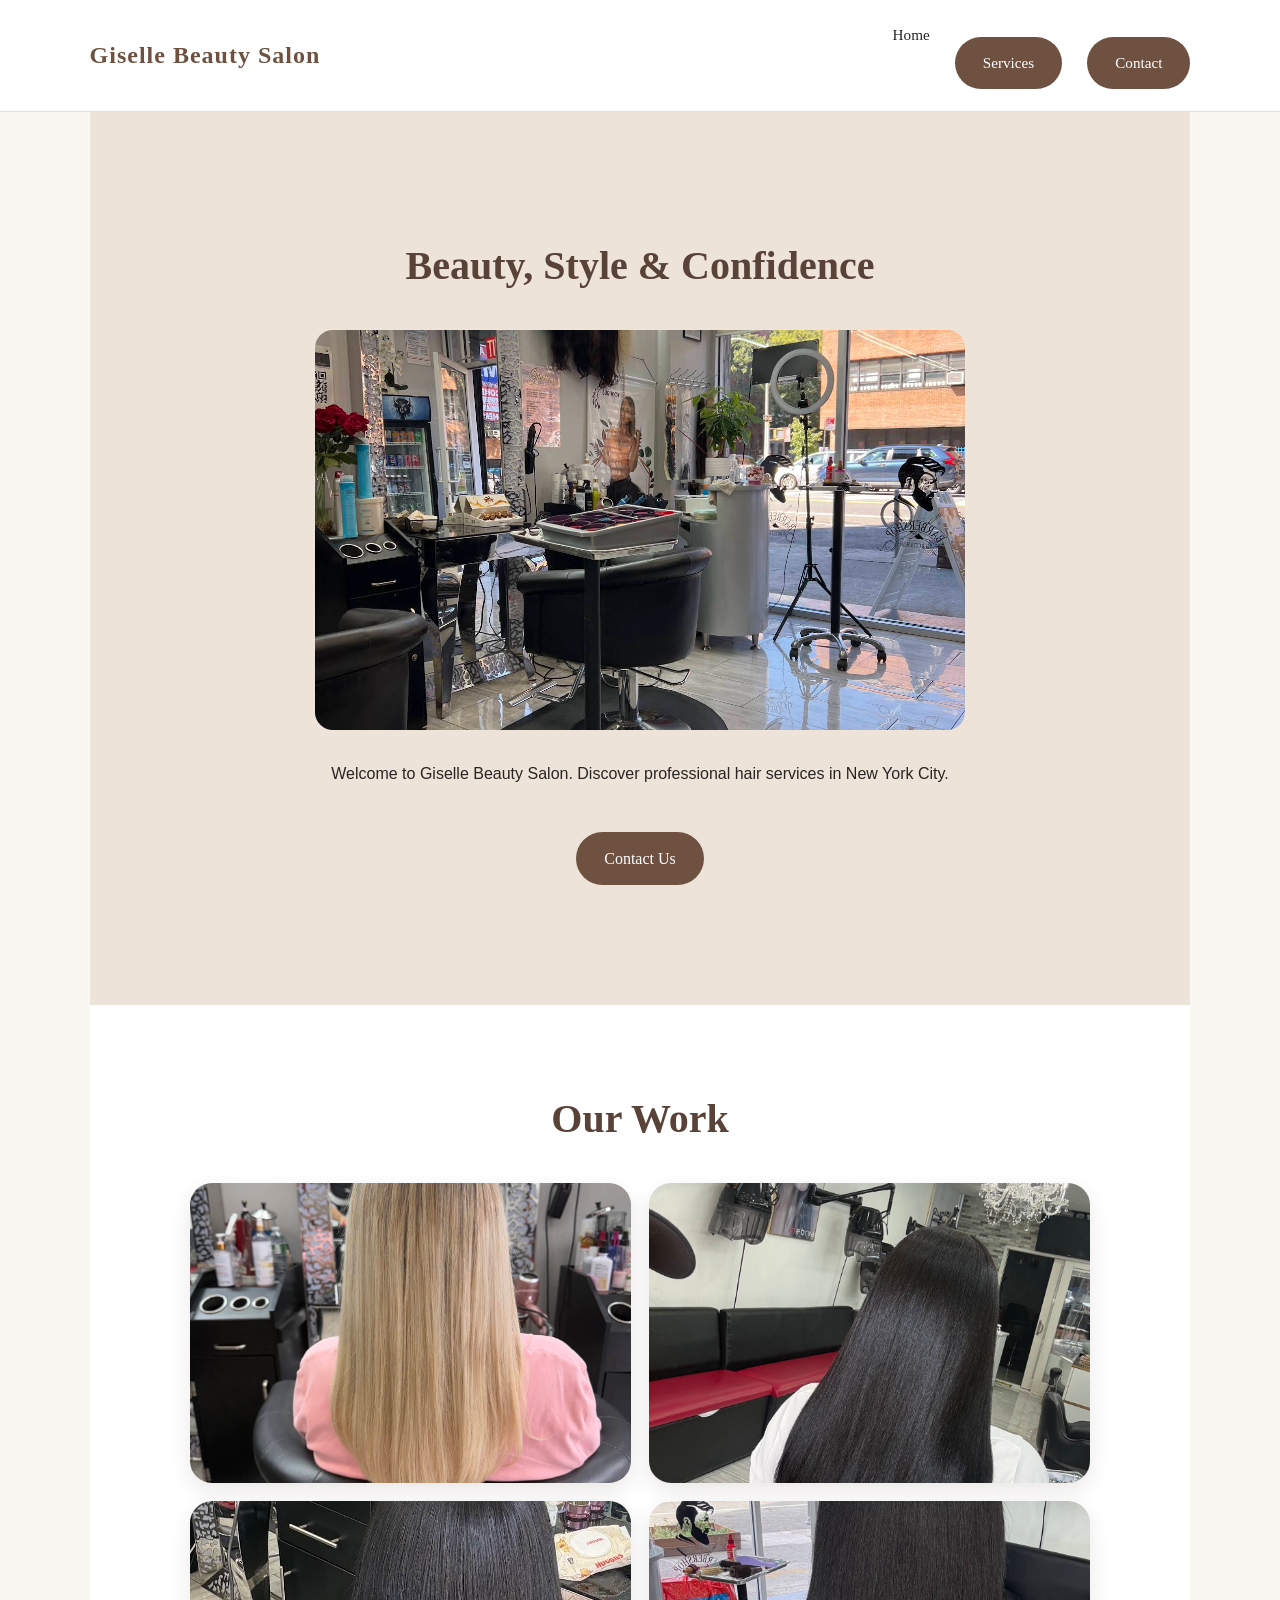
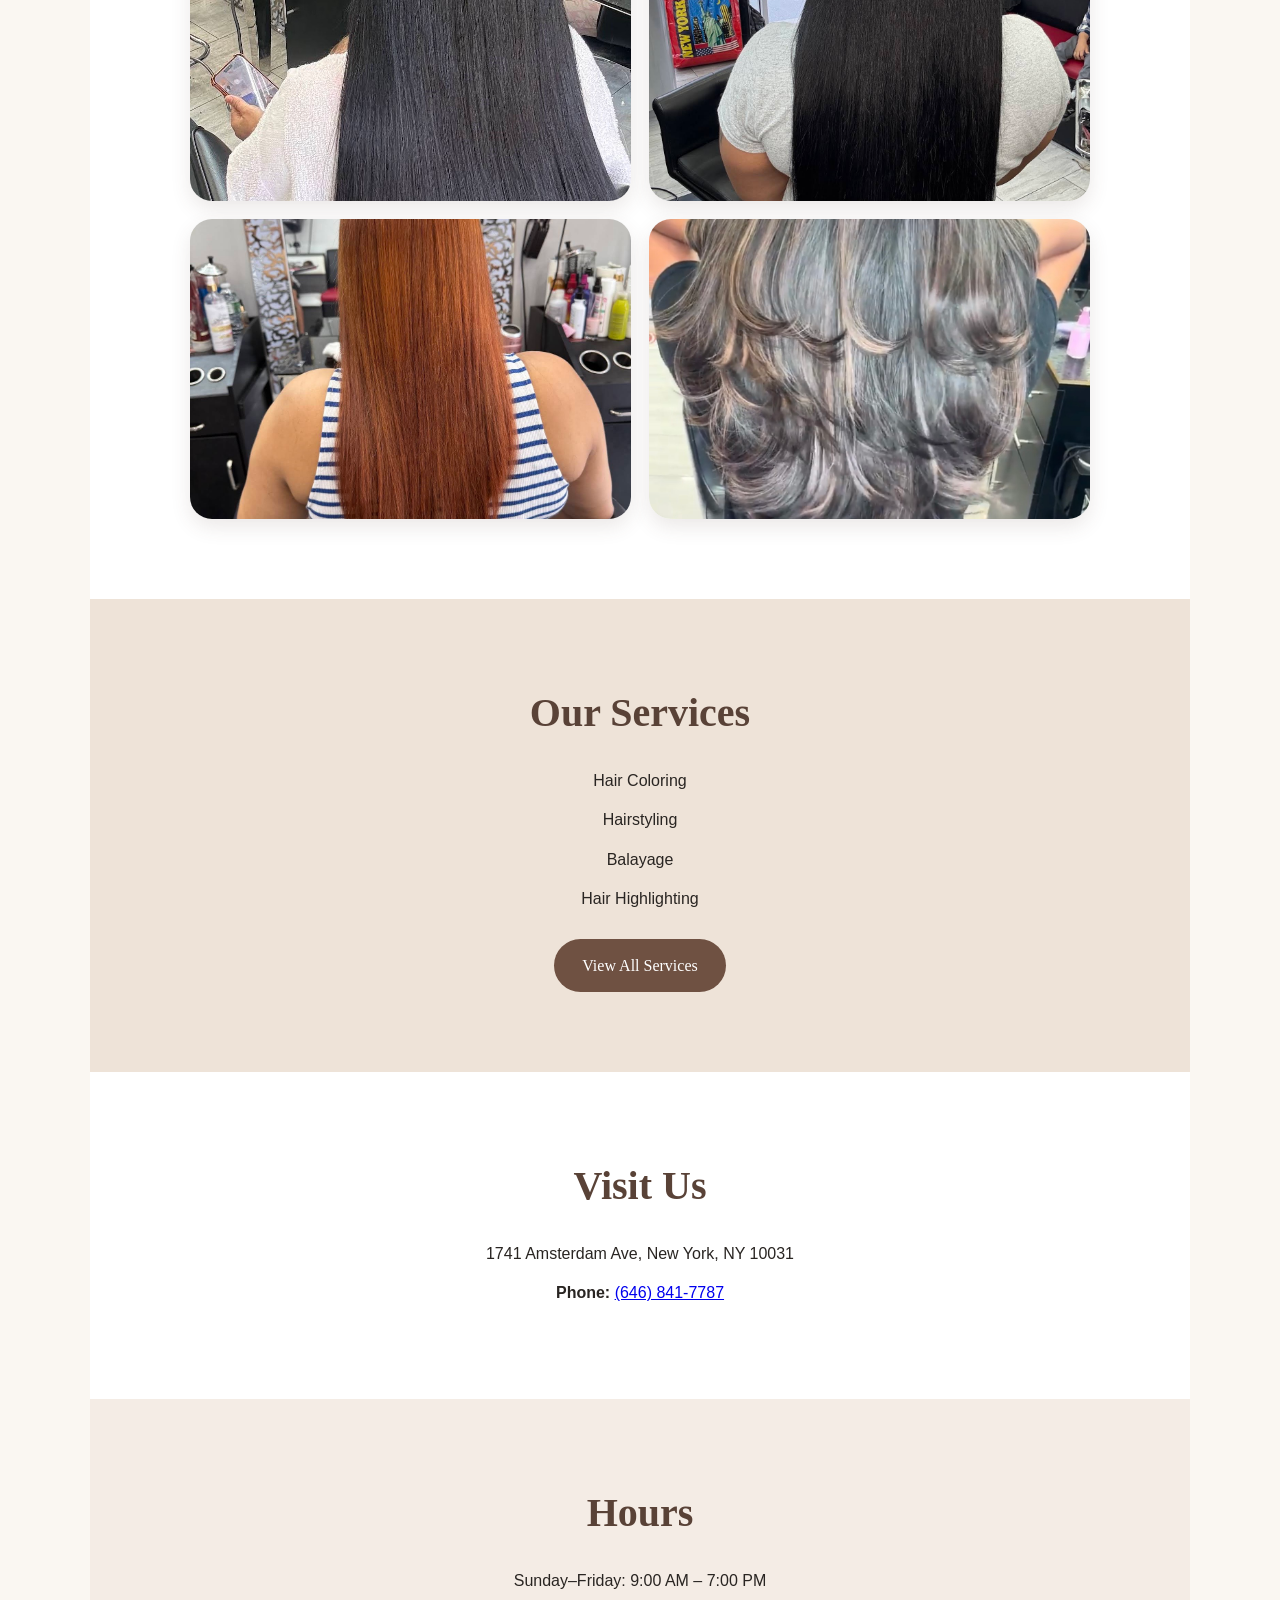
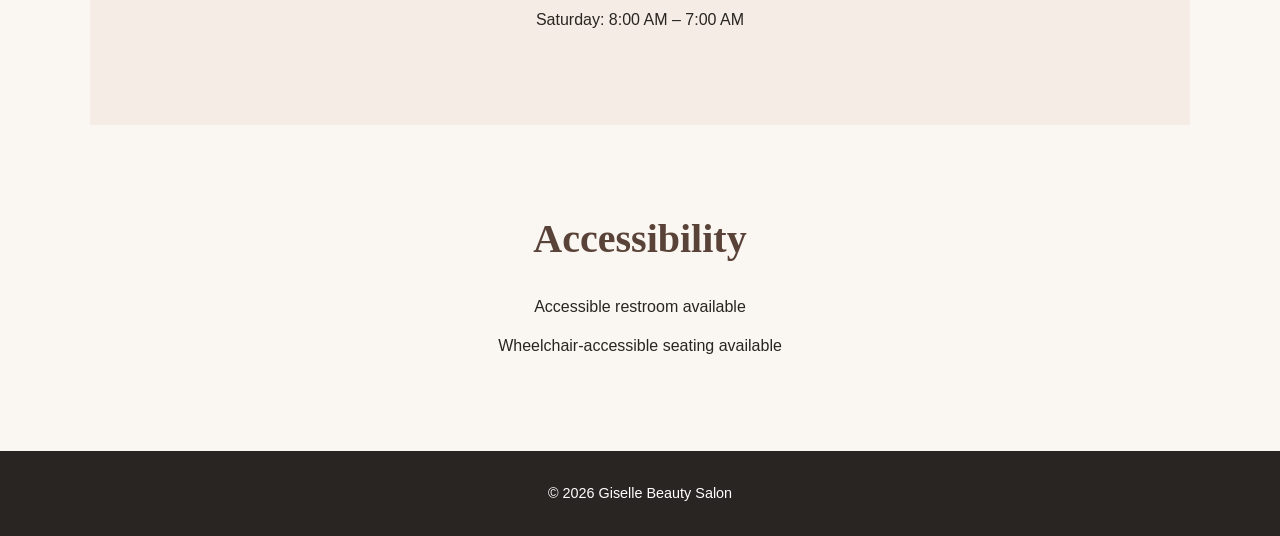
==== commit 42d4b409: "Update index.html" ====
--- a/index.html
+++ b/index.html
@@ -41,8 +41,7 @@
     <img src="IMG_7302.jpeg" alt="Giselle Beauty Salon">
     <img src="IMG_7303.jpeg" alt="Giselle Beauty Salon">
     <img src="IMG_7304.jpeg" alt="Giselle Beauty Salon">
-    <img src="IMG_7305.jpeg" alt="Giselle Beauty Salon">
-  </div>
+   </div>
 </section>
 
     <section>
--- a/style.css
+++ b/style.css
@@ -187,3 +187,62 @@
   margin: 30px auto;
   border-radius: 18px;
 }
+/* Our Work Gallery */
+.gallery {
+  display: grid;
+  grid-template-columns: repeat(2, 1fr);
+  gap: 18px;
+  max-width: 900px;
+  margin: 30px auto 0;
+}
+.gallery img {
+  width: 100%;
+  height: 300px;
+  object-fit: cover;
+  border-radius: 16px;
+  display: block;
+}
+@media (max-width: 700px) {
+  .gallery {
+    grid-template-columns: 1fr;
+    gap: 15px;
+  }
+  .gallery img {
+    height: 280px;
+  }
+}
+
+💕 ADD THIS IN ITS PLACE
+
+/* Cute & Elegant Our Work Gallery */
+.gallery {
+  display: grid;
+  grid-template-columns: repeat(2, 1fr);
+  gap: 22px;
+  max-width: 900px;
+  margin: 35px auto 0;
+}
+.gallery img {
+  width: 100%;
+  height: 300px;
+  object-fit: cover;
+  border-radius: 22px;
+  display: block;
+  box-shadow: 0 8px 20px rgba(89, 66, 55, 0.12);
+  transition: transform 0.3s ease, box-shadow 0.3s ease;
+}
+.gallery img:hover {
+  transform: translateY(-5px);
+  box-shadow: 0 12px 25px rgba(89, 66, 55, 0.18);
+}
+@media (max-width: 700px) {
+  .gallery {
+    grid-template-columns: 1fr;
+    gap: 18px;
+  }
+  .gallery img {
+    height: 280px;
+    border-radius: 20px;
+  }
+}
+
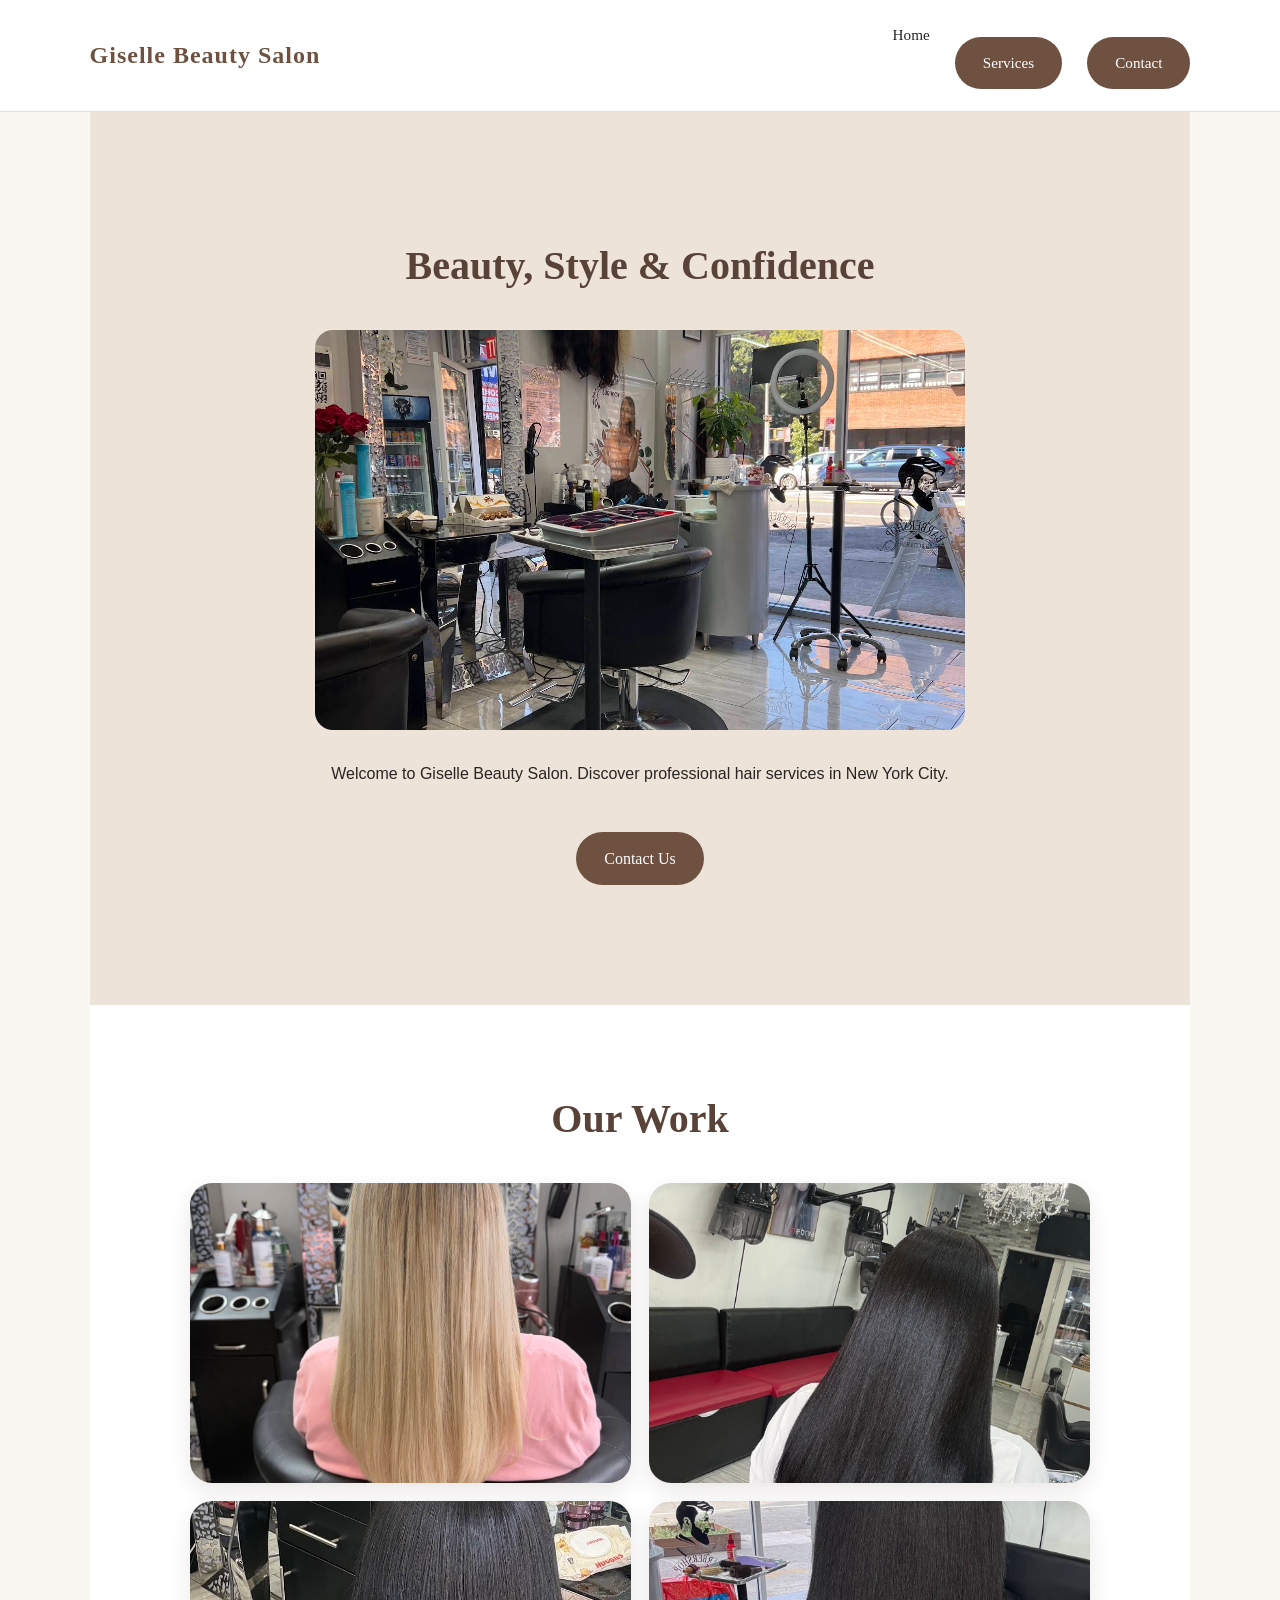
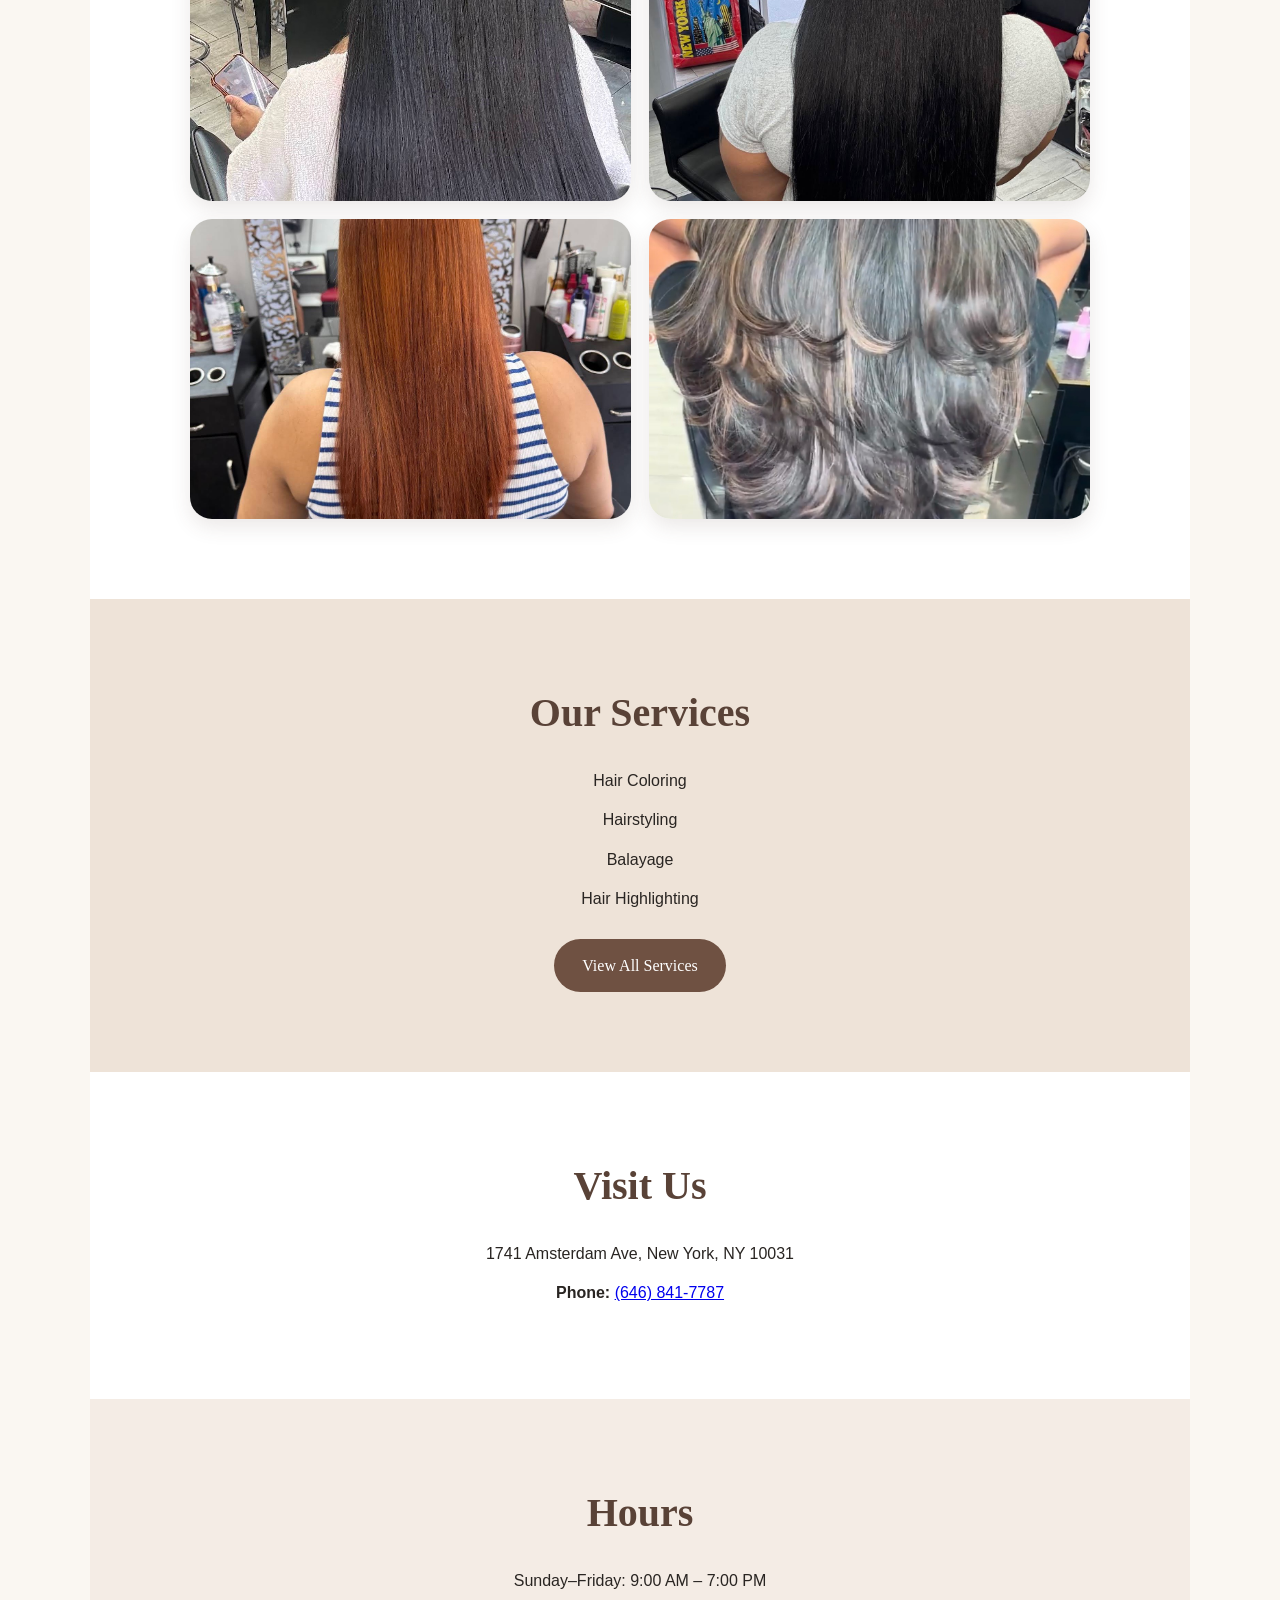
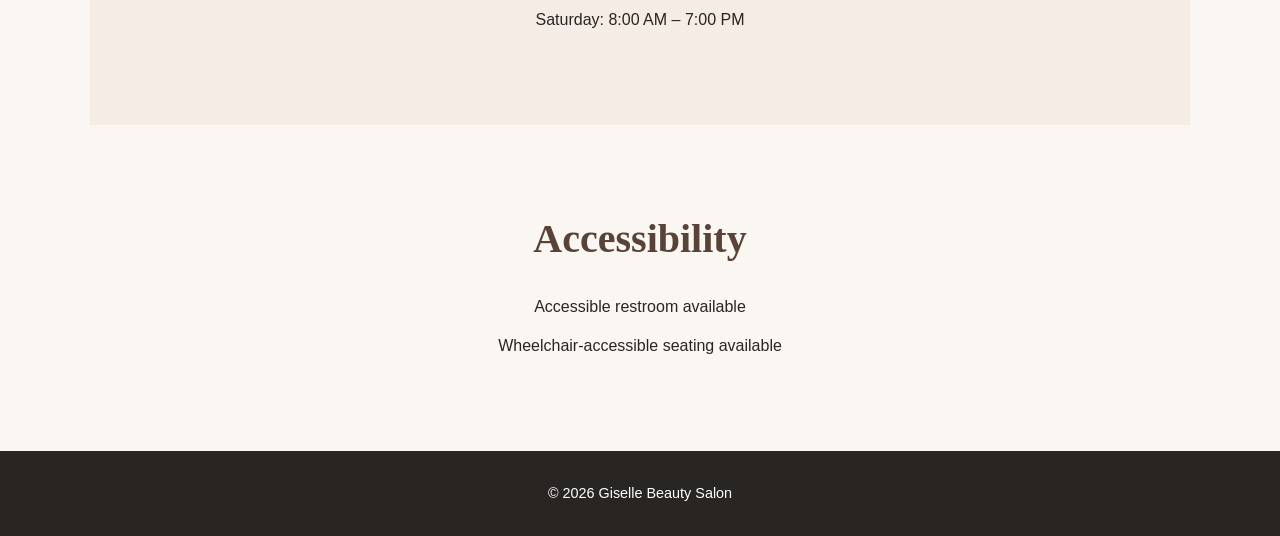
==== commit 2b4887c3: "Fix Saturday hours from AM to PM" ====
--- a/index.html
+++ b/index.html
@@ -70,7 +70,7 @@
       <h2>Hours</h2>
 
       <p>Sunday–Friday: 9:00 AM – 7:00 PM</p>
-      <p>Saturday: 8:00 AM – 7:00 AM</p>
+      <p>Saturday: 8:00 AM – 7:00 PM</p>
     </section>
 
     <section>
